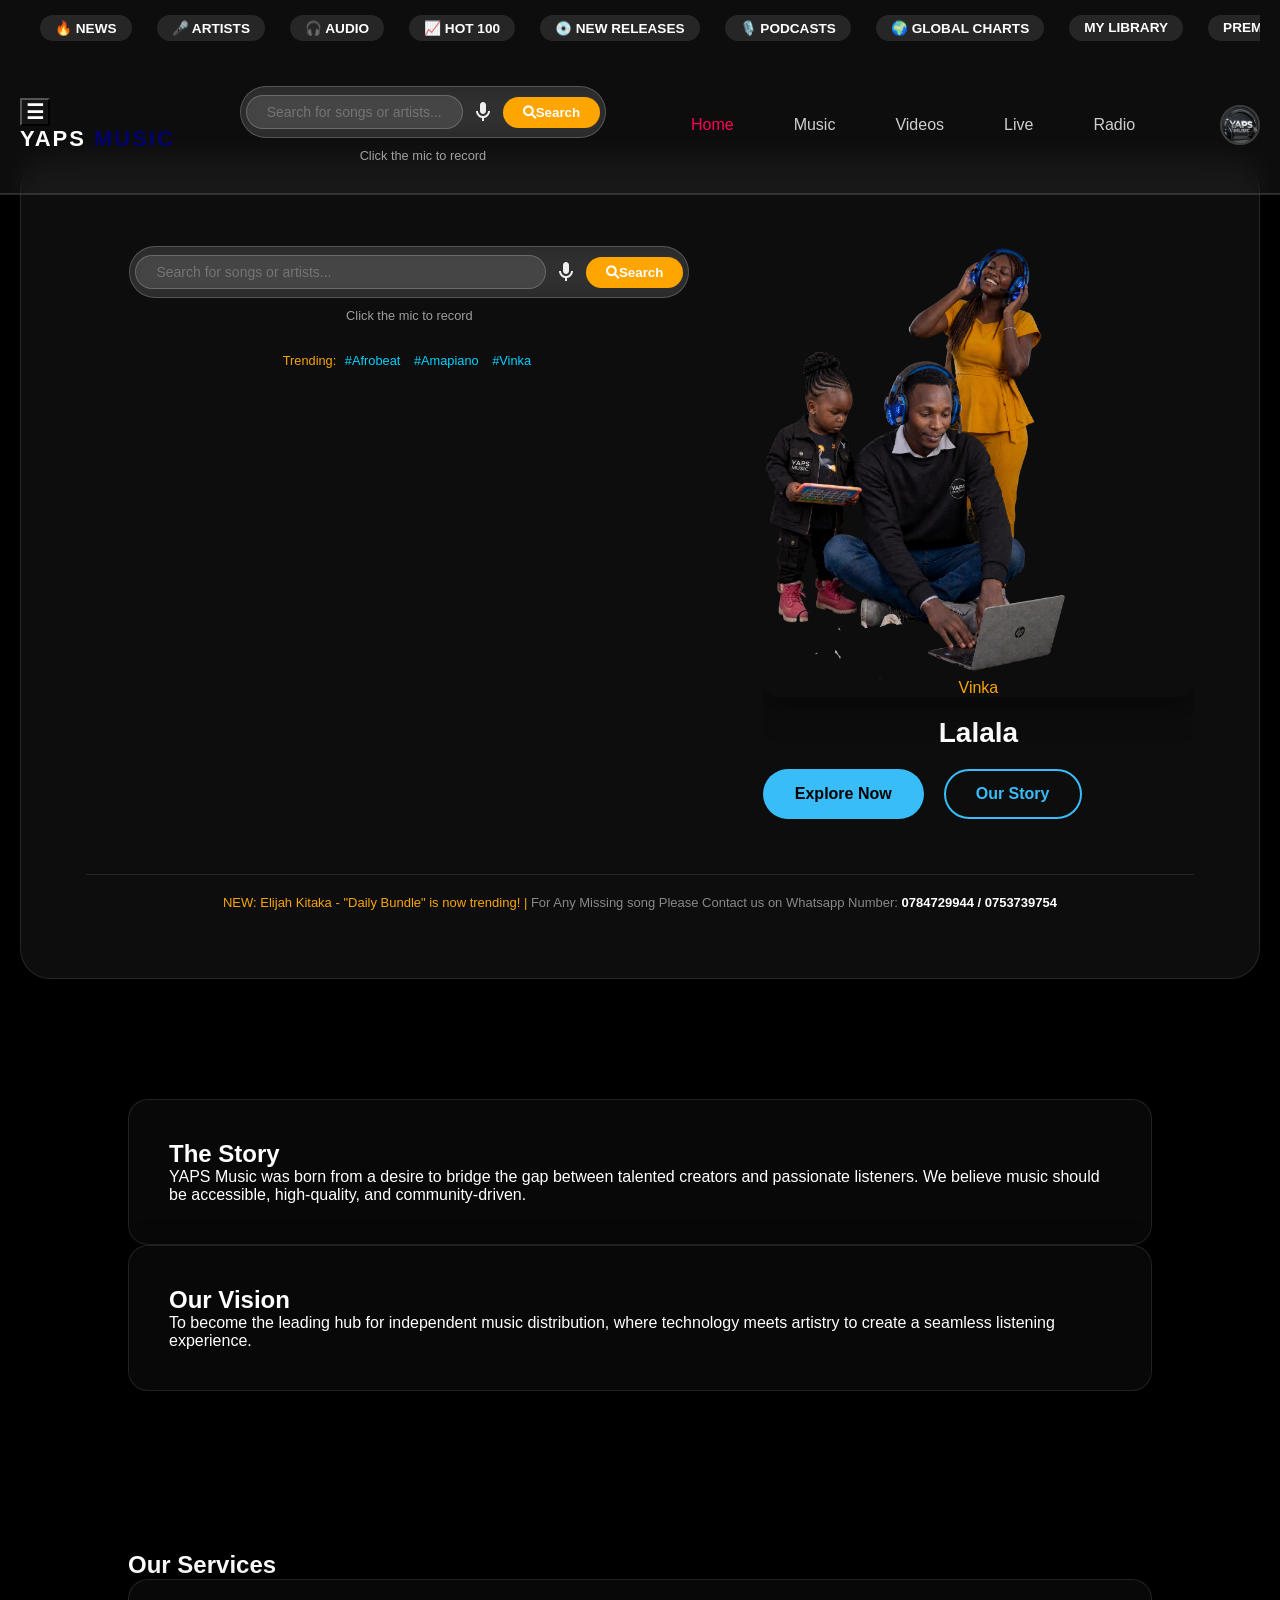
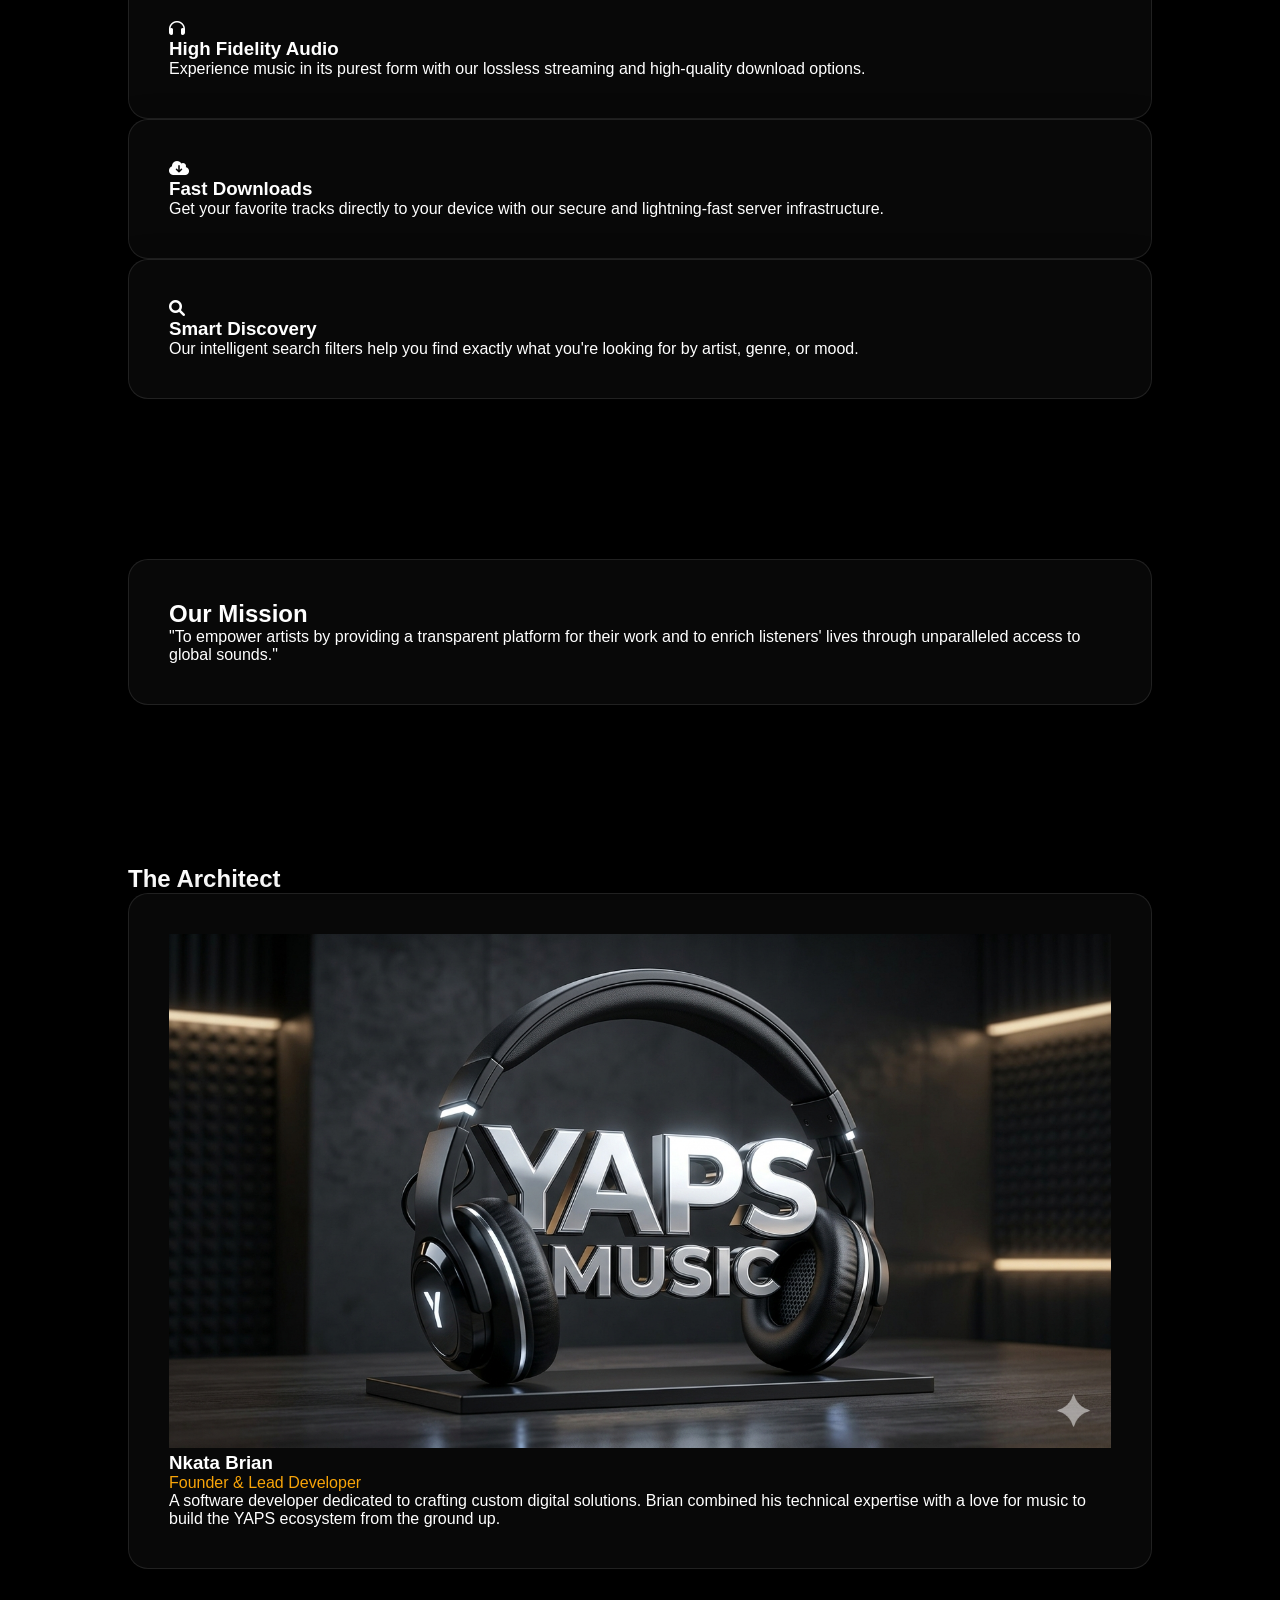
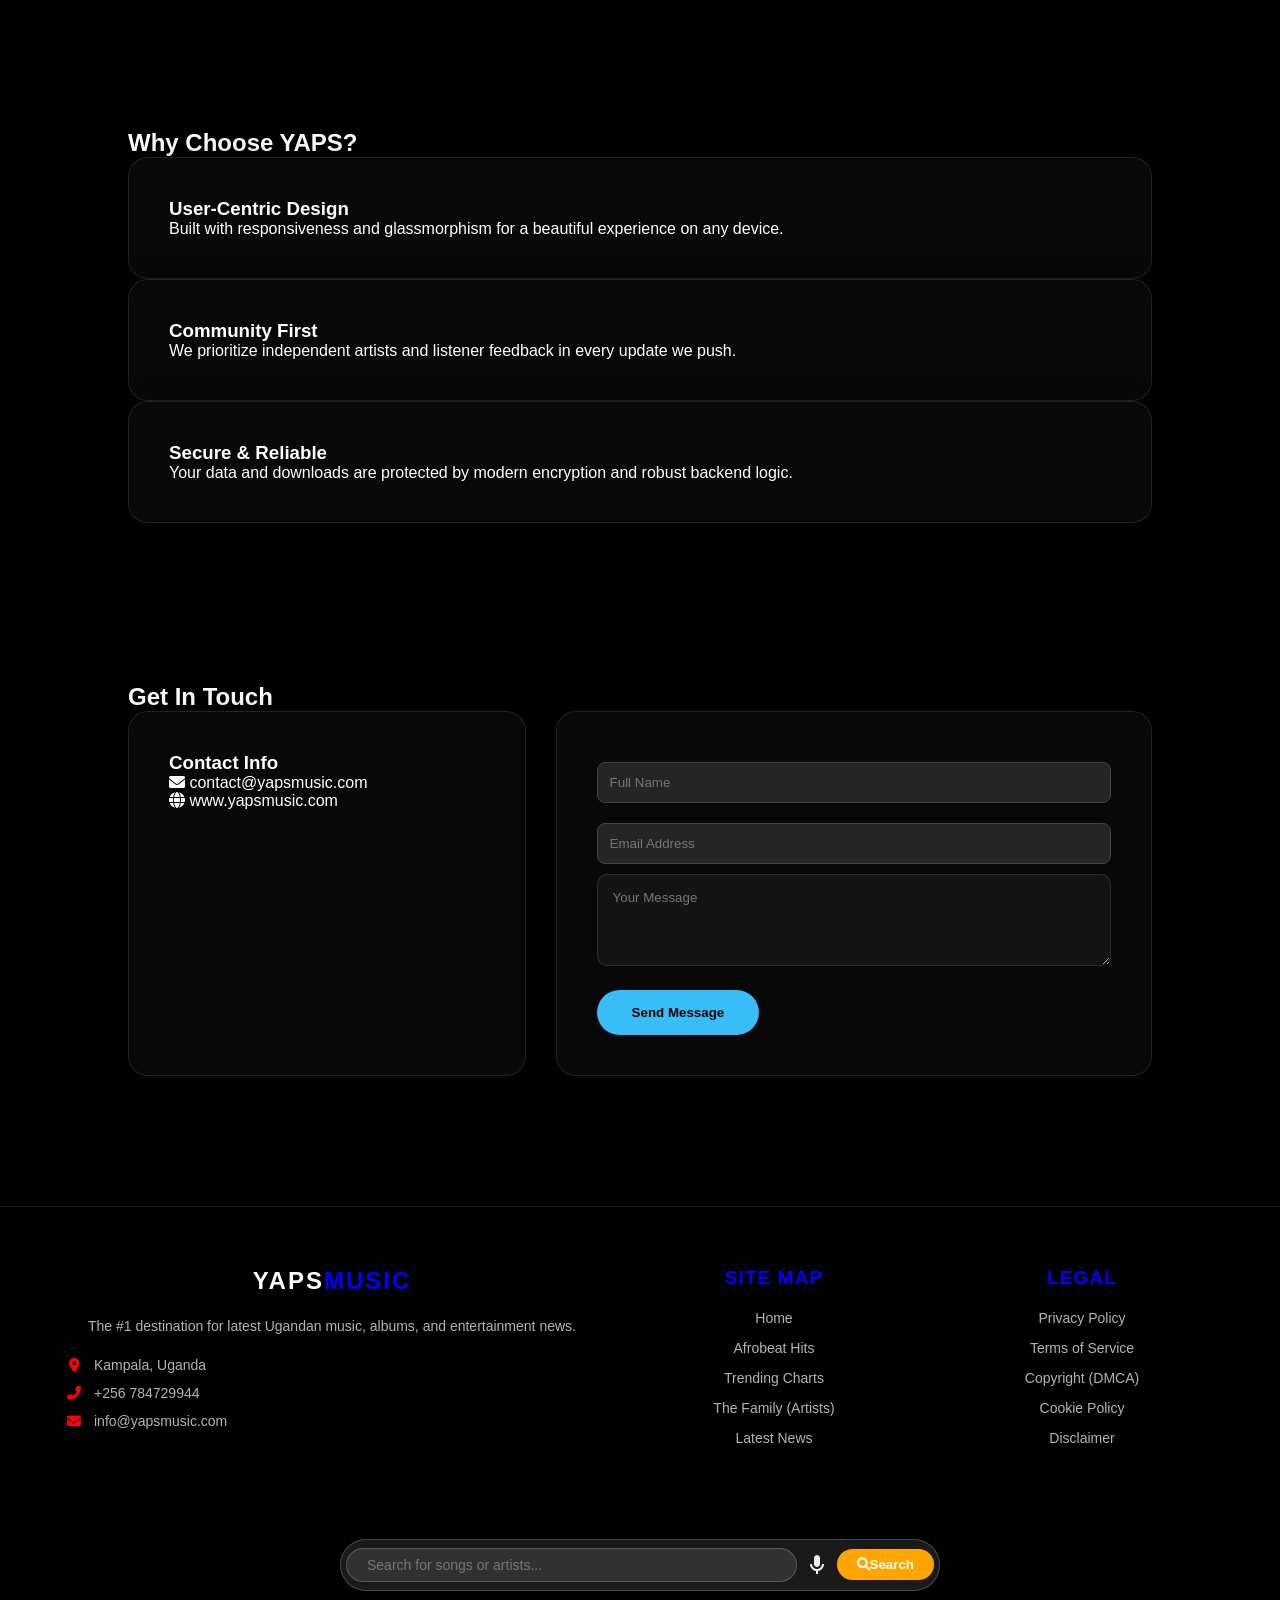
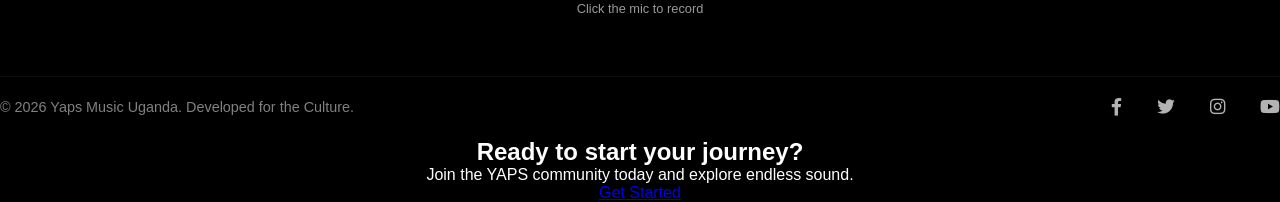
==== about us.html @ 0322217f "i have edited some files" ====
<!DOCTYPE html>
<html lang="en">

<head>
    <meta charset="UTF-8">
    <meta name="viewport" content="width=device-width, initial-scale=1.0">
    <title>About Us | YAPS Music</title>
    <link rel="stylesheet" href="https://cdnjs.cloudflare.com/ajax/libs/font-awesome/6.0.0/css/all.min.css">
    <link rel="stylesheet" href="about.css">
    <link rel="stylesheet" href="style.css">
    <link rel="stylesheet" href="small.css">
    <script src="script.js" defer></script>
    <script src="small.js" defer></script>
</head>

<body>


    <header class="yaps-header">
        <!-- Row 1: Trending Horizontal Scroll -->
        <div class="row-trending">
            <div class="scroll-container" id="trendingScroll">
                <a href="">🔥 News</a>
                <a href="upload.html">🎤 Artists</a>
                <a href="">🎧 Audio</a>
                <a href="upload.html">📈 Hot 100</a>
                <a href="#">💿 New Releases</a>
                <a href="#">🎙️ Podcasts</a>
                <a href="#">🌍 Global Charts</a>
                <a href="#">My Library</a>
                <a href="#">Premium</a>
                <a href="#">Support</a>
                <a href="#">Create Music</a>

            </div>
        </div>

        <!-- Row 2: Main Branding & Search -->
        <div class="row-main">
            <div class="nav-left">
                <button class="hamburger-btn" id="menuToggle">☰</button>
                <div class="logo">YAPS <span class="music">MUSIC</span></div>
            </div>


            <div class="audio-search-container">
                <div class="search-wrapper">
                    <input type="text" placeholder="Search for songs or artists..." class="search-input">
                    <button id="record-btn" class="record-button" title="Search by voice or song">
                        <svg viewBox="0 0 24 24" width="24" height="24" fill="currentColor">
                            <path d="M12 14c1.66 0 3-1.34 3-3V5c0-1.66-1.34-3-3-3S9 3.34 9 5v6c0 1.66 1.34 3 3 3z" />
                            <path
                                d="M17 11c0 2.76-2.24 5-5 5s-5-2.24-5-5H5c0 3.53 2.61 6.43 6 6.92V21h2v-3.08c3.39-.49 6-3.39 6-6.92h-2z" />
                        </svg>
                    </button>
                    <button class="search-btn"><i class="fas fa-search"></i>Search</button>
                </div>
                <p id="status-text" class="status-message">Click the mic to record</p>
            </div>


            <!-- Row 3: Primary Links (Desktop) -->
            <nav class="row-services" id="desktopNav">
                <a href="index.html" class="active">Home</a>
                <a href="songs.html">Music</a>
                <a href="#">Videos</a>
                <a href="#">Live</a>
                <a href="#">Radio</a>
            </nav>

            <!-- Mobile Side Drawer -->
            <div class="side-drawer" id="sideDrawer">
                <button class="close-btn" id="closeMenu">✕</button>
                <a href="index.html">Home</a>
                <a href="songs.html">Music</a>
                <a href="#">Videos</a>
                <a href="#">Radio</a>
                <a href="#">My Library</a>
                <a href="#">Premium</a>
                <a href="#">Podcasts</a>
                <a href="#">My Library</a>
                <a href="#">Premium</a>
                <a href="#">Support</a>
                <a href="#">Create Music</a>

            </div>


            <div class="nav-right">

                <!-- Personal Image Profile -->
                <div class="profile-icon" id="profileBtn">
                    <img src="Assets/yapdev.png" alt="Profile" class="profile-img">
                </div>
            </div>
    </header>

    <section class="hero-section">
        <div class="hero-glass-container">
            <div class="public-search-wrapper">

                <div class="audio-search-container">
                    <div class="search-wrapper">
                        <input type="text" placeholder="Search for songs or artists..." class="search-input">
                        <button id="record-btn" class="record-button" title="Search by voice or song">
                            <svg viewBox="0 0 24 24" width="24" height="24" fill="currentColor">
                                <path
                                    d="M12 14c1.66 0 3-1.34 3-3V5c0-1.66-1.34-3-3-3S9 3.34 9 5v6c0 1.66 1.34 3 3 3z" />
                                <path
                                    d="M17 11c0 2.76-2.24 5-5 5s-5-2.24-5-5H5c0 3.53 2.61 6.43 6 6.92V21h2v-3.08c3.39-.49 6-3.39 6-6.92h-2z" />
                            </svg>
                        </button>
                        <button class="search-btn"><i class="fas fa-search"></i>Search</button>
                    </div>
                    <p id="status-text" class="status-message">Click the mic to record</p>
                </div>

                <div class="quick-tags">
                    <span>Trending:</span>
                    <a href="#">#Afrobeat</a> <a href="#">#Amapiano</a> <a href="#">#Vinka</a>
                </div>
            </div>

            <div class="artist-card-box">
                <div class="image-box">
                    <img src="Assets/Hero image.png" alt="Hero Image" class="img-box">
                    <span class="badge">Vinka</span>
                </div>

                <h1 class="song-name">Lalala</h1>

                <div class="hero-btns">
                    <a href="#explore" class="btn-primary">Explore Now</a>
                    <a href="#about" class="btn-outline">Our Story</a>
                </div>

            </div>

            <div class="hero-contact-footer">
                <p class="ticker">
                    <span>NEW: Elijah Kitaka - "Daily Bundle" is now trending! | </span>
                    For Any Missing song Please Contact us on Whatsapp Number:
                    <a href="tel:0784729944">0784729944 / 0753739754</a>
                </p>
            </div>
        </div>
    </section>

    <section id="about" class="about">
        <div class="about-grid">
            <div class="glass-card">
                <h2>The Story</h2>
                <p>YAPS Music was born from a desire to bridge the gap between talented creators and passionate
                    listeners. We believe music should be accessible, high-quality, and community-driven.</p>
            </div>
            <div class="glass-card">
                <h2>Our Vision</h2>
                <p>To become the leading hub for independent music distribution, where technology meets artistry to
                    create a seamless listening experience.</p>
            </div>
        </div>
    </section>

    <section class="services">
        <h2>Our Services</h2>
        <div class="grid-3">
            <div class="glass-card">
                <i class="fas fa-headphones icon"></i>
                <h3>High Fidelity Audio</h3>
                <p>Experience music in its purest form with our lossless streaming and high-quality download options.
                </p>
            </div>
            <div class="glass-card">
                <i class="fas fa-cloud-download-alt icon"></i>
                <h3>Fast Downloads</h3>
                <p>Get your favorite tracks directly to your device with our secure and lightning-fast server
                    infrastructure.</p>
            </div>
            <div class="glass-card">
                <i class="fas fa-search icon"></i>
                <h3>Smart Discovery</h3>
                <p>Our intelligent search filters help you find exactly what you're looking for by artist, genre, or
                    mood.</p>
            </div>
        </div>
    </section>

    <section class="mission">
        <div class="glass-card mission-box">
            <h2>Our Mission</h2>
            <p>"To empower artists by providing a transparent platform for their work and to enrich listeners' lives
                through unparalleled access to global sounds."</p>
        </div>
    </section>

    <section class="founder">
        <h2>The Architect</h2>
        <div class="glass-card founder-container">
            <div class="founder-img">
                <div class="img-placeholder">
                    <img src="Assets/yapdev.png" alt="Nkata Brian" class="profile-img">
                </div>
            </div>
            <div class="founder-info">
                <h3>Nkata Brian</h3>
                <span class="title">Founder & Lead Developer</span>
                <p>A software developer dedicated to crafting custom digital solutions. Brian combined his technical
                    expertise with a love for music to build the YAPS ecosystem from the ground up.</p>
            </div>
        </div>
    </section>

    <section class="why-us">
        <h2>Why Choose YAPS?</h2>
        <div class="grid-3">
            <div class="glass-card">
                <h3>User-Centric Design</h3>
                <p>Built with responsiveness and glassmorphism for a beautiful experience on any device.</p>
            </div>
            <div class="glass-card">
                <h3>Community First</h3>
                <p>We prioritize independent artists and listener feedback in every update we push.</p>
            </div>
            <div class="glass-card">
                <h3>Secure & Reliable</h3>
                <p>Your data and downloads are protected by modern encryption and robust backend logic.</p>
            </div>
        </div>
    </section>

    <section class="contact">
        <h2>Get In Touch</h2>
        <div class="contact-layout">
            <div class="glass-card info-side">
                <h3>Contact Info</h3>
                <p><i class="fas fa-envelope"></i> contact@yapsmusic.com</p>
                <p><i class="fas fa-globe"></i> www.yapsmusic.com</p>
            </div>
            <form class="glass-card contact-form" id="contactForm">
                <input type="text" placeholder="Full Name" required>
                <input type="email" placeholder="Email Address" required>
                <textarea rows="4" placeholder="Your Message" required></textarea>
                <button type="submit" class="btn">Send Message</button>
            </form>
        </div>
    </section>


    <footer class="main-footer">
        <div class="container footer-grid">

            <!-- Column 1: Brand & Contact -->
            <div class="footer-column contact-info">
                <div class="logo">YAPS<span>MUSIC</span></div>
                <p class="footer-desc">The #1 destination for latest Ugandan music, albums, and entertainment news.</p>
                <ul class="contact-details">
                    <li><i class="fas fa-map-marker-alt"></i> Kampala, Uganda</li>
                    <li><i class="fas fa-phone-alt"></i> +256 784729944</li>
                    <li><i class="fas fa-envelope"></i> info@yapsmusic.com</li>
                </ul>
            </div>

            <!-- Column 2: Site Map (Navigation) -->
            <div class="footer-column sitemap">
                <h3>Site Map</h3>
                <ul>
                    <li><a href="#home">Home</a></li>
                    <li><a href="#afrobeat">Afrobeat Hits</a></li>
                    <li><a href="#trending">Trending Charts</a></li>
                    <li><a href="#family">The Family (Artists)</a></li>
                    <li><a href="#news">Latest News</a></li>
                </ul>
            </div>

            <!-- Column 3: Legal & Support -->
            <div class="footer-column legal">
                <h3>Legal</h3>
                <ul>
                    <li><a href="#">Privacy Policy</a></li>
                    <li><a href="#">Terms of Service</a></li>
                    <li><a href="#">Copyright (DMCA)</a></li>
                    <li><a href="#">Cookie Policy</a></li>
                    <li><a href="#">Disclaimer</a></li>
                </ul>
            </div>

        </div>


        <div class="audio-search-container">
            <div class="search-wrapper">
                <input type="text" placeholder="Search for songs or artists..." class="search-input">
                <button id="record-btn" class="record-button" title="Search by voice or song">
                    <svg viewBox="0 0 24 24" width="24" height="24" fill="currentColor">
                        <path d="M12 14c1.66 0 3-1.34 3-3V5c0-1.66-1.34-3-3-3S9 3.34 9 5v6c0 1.66 1.34 3 3 3z" />
                        <path
                            d="M17 11c0 2.76-2.24 5-5 5s-5-2.24-5-5H5c0 3.53 2.61 6.43 6 6.92V21h2v-3.08c3.39-.49 6-3.39 6-6.92h-2z" />
                    </svg>
                </button>
                <button class="search-btn"><i class="fas fa-search"></i>Search</button>
            </div>
            <p id="status-text" class="status-message">Click the mic to record</p>
        </div>



        <!-- Bottom Copyright -->
        <div class="footer-bottom">
            <div class="container">
                <p>&copy; 2026 Yaps Music Uganda. Developed for the Culture.</p>
                <div class="footer-socials-minimal">
                    <a href="#"><i class="fab fa-facebook-f"></i></a>
                    <a href="#"><i class="fab fa-twitter"></i></a>
                    <a href="#"><i class="fab fa-instagram"></i></a>
                    <a href="#"><i class="fab fa-youtube"></i></a>
                </div>
            </div>
        </div>

        <h2>Ready to start your journey?</h2>
        <p>Join the YAPS community today and explore endless sound.</p>
        <a href="#" class="btn-alt">Get Started</a>
    </footer>
    <script src="script.js"></script>
</body>

</html>
---- about.css ----
.hero-btns {
    display: flex;
    gap: 20px;
}


.btn-primary:hover, .btn-outline:hover {
    transform: translateY(-3px);
    box-shadow: 0 10px 20px rgba(56, 189, 248, 0.2);
}

/* Responsive */
@media (max-width: 992px) {
    .hero-container {
        flex-direction: column;
        text-align: center;
        gap: 40px;
    }
    .hero-btns {
        justify-content: center;
    }
}



/* 2. The Black Transparent Overlay Wrapper */
.main-wrapper {
    /* Black color with 80% transparency */
    background-color: rgba(0, 0, 0, 0.8); 
    min-height: 100vh;
    color: #ffffff;
    width: 100%;
}

/* 3. The "Frosted Glass" Card Style */
.glass-card {
    /* Lighter transparent black for cards */
    background: rgba(255, 255, 255, 0.05); 
    
    /* The magic "Frosted" effect */
    backdrop-filter: blur(15px);
    -webkit-backdrop-filter: blur(15px);
    
    border: 1px solid rgba(255, 255, 255, 0.1);
    border-radius: 20px;
    padding: 40px;
    box-shadow: 0 8px 32px 0 rgba(0, 0, 0, 0.5);
}

/* Section styling for spacing */
section {
    padding: 80px 10%;
}



* {
    margin: 0;
    padding: 0;
    box-sizing: border-box;
    font-family: 'Inter', sans-serif;
}

/* 2. The Black Transparent Overlay */
.yaps-wrapper {
    background-color: rgba(0, 0, 0, 0.85); /* Black with 85% opacity */
    min-height: 100vh;
    color: #ffffff;
    width: 100%;
}

/* 3. Section Spacing & Layout */
section {
    padding: 80px 10%;
}

.contact-layout {
    display: grid;
    grid-template-columns: 1fr 1.5fr;
    gap: 30px;
}

/* 4. Glassmorphism Cards */
.glass-card {
    background: rgba(255, 255, 255, 0.03); /* Very light transparent white */
    backdrop-filter: blur(15px); /* This blurs the image behind the card */
    -webkit-backdrop-filter: blur(15px);
    border: 1px solid rgba(255, 255, 255, 0.1);
    border-radius: 20px;
    padding: 40px;
    box-shadow: 0 10px 30px rgba(0, 0, 0, 0.5);
}

/* Form Styling */
input, textarea {
    width: 100%;
    padding: 15px;
    margin-bottom: 20px;
    background: rgba(255, 255, 255, 0.05);
    border: 1px solid rgba(255, 255, 255, 0.1);
    border-radius: 10px;
    color: #fff;
    outline: none;
}

input:focus, textarea:focus {
    border-color: #38bdf8;
}

/* Button */
.btn {
    padding: 15px 35px;
    background: #38bdf8;
    color: #000;
    border: none;
    border-radius: 50px;
    font-weight: bold;
    cursor: pointer;
    transition: 0.3s;
}

.btn:hover {
    background: #ffffff;
    transform: scale(1.05);
}

/* Responsive */
@media (max-width: 768px) {
    .contact-layout {
        grid-template-columns: 1fr;
    }
}

.btn-primary {
    background: #38bdf8;
    color: #000;
    padding: 16px 32px;
    border-radius: 50px;
    text-decoration: none;
    font-weight: 700;
    transition: 0.3s;
}

.btn-outline {
    border: 2px solid #38bdf8;
    color: #38bdf8;
    padding: 14px 30px;
    border-radius: 50px;
    text-decoration: none;
    font-weight: 700;
    transition: 0.3s;
}
---- style.css ----
/* General Reset */
* {
    margin: 0;
    padding: 0;
    box-sizing: border-box;
    font-family: 'Segoe UI', Tahoma, Geneva, Verdana, sans-serif;
}


body {
    background-color: var(--bg);
    color: var(--text);

}

body::before {
    content: "";
    background-image: url('assets/yapdev.png');
    /* Replace with your image path */
    background-position: center;
    background-size: cover;
    position: fixed;
    top: 0;
    left: 0;
    width: 100%;
    height: 100%;
    opacity: 0.4;
    /* Adjusts image transparency only */
    z-index: -1;
    /* Puts the image behind your text */
}



:root {
    --primary: rgb(3, 3, 109);
    --bg: #000;
    --surface: #121212;
    --text: #fff;
}


.yaps-header {
    position: sticky;
    top: 0;
    z-index: 1000;
    background: var(--surface);
}

/* Row 1: Green Trending Bar */
.row-trending {
    background: var(--primary);
    padding: 5px 0;
}

.scroll-container {
    display: flex;
    overflow-x: auto;
    gap: 25px;
    padding: 5px 20px;
    scrollbar-width: none;
    cursor: grab;
}

.scroll-container::-webkit-scrollbar {
    display: none;
}

.scroll-container a {
    color: black;
    text-decoration: none;
    font-weight: 700;
    font-size: 13px;
    white-space: nowrap;
    text-transform: uppercase;
}

/* Row 2: Search & Logo */
.row-main {
    display: flex;
    align-items: center;
    justify-content: space-between;
    padding: 10px 20px;
    border-bottom: 1px solid #333;
}

.logo {
    font-size: 22px;
    font-weight: 900;
    color: var(--text);
}

.logo span {
    color: var(--primary);
}

.search-wrapper {
    position: relative;
    width: 100%;
}

.search-input {
    width: 100%;
    background: #222;
    border: none;
    padding: 10px 15px;
    border-radius: 5px;
    color: white;
}

/* Search Results Dropdown */
.search-results {
    position: absolute;
    top: 45px;
    width: 100%;
    background: #282828;
    border-radius: 5px;
    display: none;
    flex-direction: column;
    box-shadow: 0 10px 20px rgba(0, 0, 0, 0.5);
}

.search-results.active {
    display: flex;
}

.result-item {
    padding: 10px;
    border-bottom: 1px solid #333;
    cursor: pointer;
    color: #ccc;
}

.result-item:hover {
    background: #333;
    color: white;
}

/* Mobile Drawer */
.side-drawer {
    position: fixed;
    top: 0;
    left: -250px;
    width: 250px;
    height: 100%;
    background: #111;
    transition: 0.3s;
    padding: 20px;
    display: flex;
    flex-direction: column;
    gap: 20px;
}

.side-drawer.open {
    left: 0;
}

.side-drawer a {
    color: white;
    text-decoration: none;
    font-size: 18px;
}

/* Row 3: Nav */
.row-services {
    display: flex;
    justify-content: center;
    gap: 40px;
    padding: 12px;
    background: var(--surface);
}

.row-services a {
    color: #888;
    text-decoration: none;
    transition: 0.2s;
}

.row-services a.active,
.row-services a:hover {
    color: var(--primary);
}

@media (max-width: 768px) {
    .row-services {
        display: none;
    }
}



/* Music Section */
.music-section {
    padding: 40px 5%;
}

.music-card {
    background: #1e1e1e;
    padding: 20px;
    border-radius: 10px;
    width: 300px;
    margin-top: 20px;
}






/* Hamburger Styles */
.hamburger {
    display: none;
    flex-direction: column;
    gap: 5px;
    cursor: pointer;
}

.hamburger span {
    width: 25px;
    height: 25px;
    background: white;
    border-radius: 2px;
    transition: 0.3s;
}

/* Responsive Design (Simu) */
@media (max-width: 768px) {
    .hamburger {
        display: flex;
    }


    .navbar.active {
        right: 0;
        /* Slide in menu */
    }

    .navbar ul {
        flex-direction: column;
        padding: 40px;
        gap: 20px;
    }
}

/* Navbar */
.navbar {
    display: flex;
    justify-content: space-between;
    align-items: center;
}

.logo {
    font-weight: bold;
    letter-spacing: 2px;
}

.nav-links {
    display: flex;
    list-style: none;
    gap: 2rem;
}

.nav-links a {
    color: var(--text-gray);
    text-decoration: none;
    font-size: 0.9rem;
}


:root {
    --bg-color: #0a0a0a;
    --text-color: #ffffff;
    --accent-color: #ffffff;
}

/* Muundo wa Header Yote */
.yaps-header {
    position: fixed;
    /* Inaifanya header ibaki juu unaposogeza ukurasa */
    top: 0;
    left: 0;
    width: 100%;
    z-index: 1000;

    /* Athari ya Uwazi (Glassmorphism) */
    background: rgba(255, 255, 255, 0.05);
    /* Uwazi kidogo sana */
    backdrop-filter: blur(15px);
    /* Inatia ukungu maudhui yaliyo nyuma ya header */
    -webkit-backdrop-filter: blur(15px);
    /* Kwa ajili ya Safari */

    border-bottom: 1px solid rgba(255, 255, 255, 0.1);
    /* Mstari mwembamba wa chini */
    color: #ffffff;
}

/* Kufanya sehemu zote za ndani ziwe wazi */
.row-trending,
.row-main,
.row-services {
    background: transparent !important;
    padding: 10px 20px;
}

/* Sehemu ya kutafuta (Search Input) */
.search-wrapper input {
    background: rgba(255, 255, 255, 0.1);
    border: 1px solid rgba(255, 255, 255, 0.2);
    border-radius: 25px;
    padding: 8px 20px;
    color: white;
    outline: none;
    transition: 0.3s;
}

.profile-icon {
    width: 40px;
    /* Unaweza kurekebisha saizi hapa */
    height: 40px;
    border-radius: 50%;
    /* Inatengeneza duara kamili */
    overflow: hidden;
    /* Inakata sehemu za picha zinazozidi duara */
    cursor: pointer;
    border: 2px solid rgba(255, 255, 255, 0.2);
    /* Mstari mwembamba wa uwazi */
    transition: 0.3s;
}

.profile-icon:hover {
    border-color: #ff0055;
    /* Inabadilika rangi ukigusa (hover) */
    transform: scale(1.05);
    /* Inajiongeza saizi kidogo */
}

.profile-img {
    width: 100%;
    height: 100%;
    object-fit: cover;
    /* Inahakikisha picha haijivuti vibaya */
}


.search-wrapper input:focus {
    background: rgba(255, 255, 255, 0.2);
    border-color: #ff0055;
    /* Rangi ya kung'aa unapobonyeza */
}

/* Viunganishi vya Navigation */
.row-services a {
    text-decoration: none;
    color: white;
    opacity: 0.8;
    margin-right: 20px;
    transition: 0.3s;
}

.row-services a:hover,
.row-services a.active {
    opacity: 1;
    color: #ff0055;
}

/* Vipengele vya Trending */
.scroll-container a {
    background: rgba(255, 255, 255, 0.1);
    color: white;
    padding: 5px 15px;
    border-radius: 20px;
    text-decoration: none;
    font-size: 0.85rem;
    transition: 0.3s;
}

.scroll-container a:hover {
    background: rgba(255, 255, 255, 0.25);
}


.hero {
    height: 100vh;
    display: flex;
    align-items: center;
    justify-content: center;
}

.hero-container {
    display: flex;
    width: 80%;
    max-width: 1200px;
    align-items: center;
}

.hero-text {
    flex: 1;
}


.contact-layout {
    display: grid;
    grid-template-columns: 1fr 1.5fr;
    gap: 30px;
}

/* 4. Glassmorphism Cards */
.glass-card {
    background: rgba(255, 255, 255, 0.03);
    /* Very light transparent white */
    backdrop-filter: blur(15px);
    /* This blurs the image behind the card */
    -webkit-backdrop-filter: blur(15px);
    border: 1px solid rgba(255, 255, 255, 0.1);
    border-radius: 20px;
    padding: 40px;
    box-shadow: 0 10px 30px rgba(0, 0, 0, 0.5);
}

/* Form Styling */
input,
textarea {
    width: 100%;
    padding: 15px;
    margin-bottom: 20px;
    background: rgba(255, 255, 255, 0.05);
    border: 1px solid rgba(255, 255, 255, 0.1);
    border-radius: 10px;
    color: #fff;
    outline: none;
}

input:focus,
textarea:focus {
    border-color: #38bdf8;
}

/* Button */
.btn {
    padding: 15px 35px;
    background: #38bdf8;
    color: #000;
    border: none;
    border-radius: 50px;
    font-weight: bold;
    cursor: pointer;
    transition: 0.3s;
}

.btn:hover {
    background: #ffffff;
    transform: scale(1.05);
}

/* Responsive */
@media (max-width: 768px) {
    .contact-layout {
        grid-template-columns: 1fr;
    }
}




.hero {
    /* Weka URL ya picha yako hapa */
    background-image: url('Assets/yapdev.png');
    /* Inafanya picha ijae vizuri bila kujirudia */
    background-size: cover;
    background-attachment: scroll;
    background-position: center;
    background-repeat: no-repeat;

    /* Inahakikisha sehemu hiyo ina urefu wa kutosha */
    min-height: 100vh;
    display: flex;
    align-items: center;
    color: white;
    /* Rangi ya maandishi iwe nyeupe ili ionekane */
}

/* Kama unataka picha isisogee unaposcroll (Parallax effect) */
.hero {
    background-attachment: fixed;
}


#main-title {
    font-size: 80px;
    font-weight: 900;
    margin: 0;
    font-style: italic;
}

#sub-title {
    font-size: 24px;
    letter-spacing: 5px;
    color: #888;
}

.price {
    font-size: 24px;
    font-weight: bold;
    margin: 20px 0;
}

.description {
    max-width: 400px;
    line-height: 1.6;
    color: #ccc;
    height: 3em;
    /* Prevents layout jump when text changes */
}

.cta-btn {
    padding: 12px 30px;
    background: #333;
    color: white;
    border: 1px solid #555;
    border-radius: 20px;
    cursor: pointer;
    margin-top: 20px;
}


.album-grid {
    display: grid;
    grid-template-columns: repeat(6, 1fr);
    gap: 20px;
    padding: 0 5%;
}

.album-card {
    background: #001f3f;
    /* Dark Blue Card */
    border-radius: 12px;
    overflow: hidden;
    transition: transform 0.3s ease, border-color 0.3s ease;
    border: 1px solid rgba(255, 255, 255, 0.1);
}

.album-card:hover {
    transform: translateY(-10px);
    border-color: #ff0000;
    background: #002b55;
}

.album-img {
    position: relative;
    width: 100%;
    aspect-ratio: 1/1;
    /* Keeps covers square */
}

.album-img img {
    width: 100%;
    height: 100%;
    object-fit: cover;
}

/* Play Overlay */
.album-overlay {
    position: absolute;
    top: 0;
    left: 0;
    width: 100%;
    height: 100%;
    background: rgba(0, 31, 63, 0.6);
    display: flex;
    justify-content: center;
    align-items: center;
    opacity: 0;
    transition: 0.3s;
}

.album-card:hover .album-overlay {
    opacity: 1;
}

.album-info {
    padding: 15px;
    text-align: center;
}

.album-info .card-title {
    font-size: 15px;
    color: #ffffff;
    margin-bottom: 4px;
    white-space: nowrap;
    overflow: hidden;
    text-overflow: ellipsis;
}

.album-info .card-artist {
    font-size: 13px;
    color: #b3b3b3;
}

/* Responsive Grid for Tablets and Phones */
@media (max-width: 1100px) {
    .album-grid {
        grid-template-columns: repeat(3, 1fr);
    }
}

@media (max-width: 600px) {
    .album-grid {
        grid-template-columns: repeat(2, 1fr);
    }
}




.trending-section {
    background-color: #001220;
    /* Darker Navy Blue */
    padding: 50px 0;

}


.trending-list {
    max-width: 900px;
    margin: 0 auto;
    display: flex;
    flex-direction: column;
    gap: 15px;
    padding: 0 5%;
}

.trending-item {
    display: flex;
    align-items: center;
    justify-content: space-between;
    background: #001f3f;
    /* Dark Blue Card */
    padding: 15px 25px;
    border-radius: 12px;
    transition: 0.3s;
    border: 1px solid rgba(255, 255, 255, 0.05);
}

.trending-item:hover {
    background: #002b55;
    transform: translateX(10px);
    border-color: #ff0000;
}

.rank {
    font-size: 24px;
    font-weight: 900;
    color: rgba(255, 255, 255, 0.2);
    width: 40px;
}

.trending-info {
    display: flex;
    align-items: center;
    gap: 20px;
    flex-grow: 1;
}

.trending-info img {
    width: 60px;
    height: 60px;
    border-radius: 8px;
    object-fit: cover;
}

.details .card-title {
    font-size: 18px;
    margin-bottom: 2px;
    color: #fff;
}

.details .card-artist {
    font-size: 14px;
    color: #b3b3b3;
}

.stats {
    display: flex;
    align-items: center;
    gap: 30px;
}

.play-count {
    font-size: 13px;
    color: #cbd5e0;
    font-weight: 500;
}

.play-count i {
    color: #ff0000;
    margin-right: 5px;
}

/* Play button adjustment for list */
.trending-item .play-btn-trigger {
    width: 40px;
    height: 40px;
    border-radius: 50%;
    display: flex;
    align-items: center;
    justify-content: center;
    padding: 0;
}

/* Mobile Layout */
@media (max-width: 600px) {
    .stats .play-count {
        display: none;
    }

    .rank {
        display: none;
    }

    .trending-item {
        padding: 10px 15px;
    }
}

.family-section {
    background-color: #000b1a;
    /* Very Dark Blue */
    padding: 60px 0;
    border-top: 1px solid #001f3f;
}

.section-header span {
    font-size: 16px;
    color: #ff0000;
    font-weight: normal;
}

.scroll-instructions {
    color: #666;
    font-size: 12px;
    margin-bottom: 10px;
    padding: 0 5%;
}

/* Horizontal Scroll Container */
.artist-scroll-container {
    display: flex;
    overflow-x: auto;
    gap: 30px;
    padding: 20px 5%;
    /* Custom Scrollbar for Chrome/Safari */
    scrollbar-width: thin;
    scrollbar-color: #ff0000 #001f3f;
}

.artist-scroll-container::-webkit-scrollbar {
    height: 6px;
}

.artist-scroll-container::-webkit-scrollbar-thumb {
    background: #ff0000;
    border-radius: 10px;
}

/* Artist Profile Card */
.artist-profile {
    flex: 0 0 auto;
    /* Prevents cards from shrinking */
    width: 140px;
    text-align: center;
    transition: 0.3s;
}

.profile-img-wrapper {
    width: 120px;
    height: 120px;
    margin: 0 auto 15px;
    border-radius: 50%;
    padding: 4px;
    border: 2px solid #003366;
    /* Dark Blue Border */
    transition: 0.3s;
}

.artist-img {
    width: 100%;
    height: 100%;
    border-radius: 50%;
    object-fit: cover;
}

.artist-profile:hover .profile-img-wrapper {
    border-color: #ff0000;
    /* Changes to red on hover */
    transform: scale(1.1);
}

.artist-name {
    color: white;
    font-size: 16px;
    margin-bottom: 5px;
}

.artist-status {
    display: block;
    color: #b3b3b3;
    font-size: 11px;
    text-transform: uppercase;
    letter-spacing: 1px;
}

/* Modal Background */
.modal-overlay {
    display: none;
    position: fixed;
    z-index: 3000;
    left: 0;
    top: 0;
    width: 100%;
    height: 100%;
    background-color: rgba(0, 0, 0, 0.9);
    backdrop-filter: blur(5px);
}

/* Modal Box */
.modal-content {
    background-color: #001f3f;
    /* Dark Blue */
    margin: 5% auto;
    padding: 30px;
    border: 1px solid #ff0000;
    width: 90%;
    max-width: 600px;
    border-radius: 15px;
    position: relative;
    color: white;
}

.close-modal {
    position: absolute;
    right: 20px;
    top: 10px;
    font-size: 35px;
    color: #bbb;
    cursor: pointer;
}

.close-modal:hover {
    color: #ff0000;
}

.modal-header-info {
    display: flex;
    align-items: center;
    gap: 20px;
    margin-bottom: 25px;
}

#modal-img {
    width: 100px;
    height: 100px;
    border-radius: 50%;
    border: 3px solid #ff0000;
    object-fit: cover;
}

.bio-text h3,
.modal-top-tracks h3 {
    color: #ff0000;
    margin-bottom: 10px;
    font-size: 18px;
}

.bio-text p {
    color: #cbd5e0;
    line-height: 1.6;
    margin-bottom: 20px;
}

.modal-top-tracks ul {
    list-style: none;
    padding: 0;
}

.modal-top-tracks li {
    padding: 10px;
    background: rgba(255, 255, 255, 0.05);
    margin-bottom: 5px;
    border-radius: 5px;
}



/* Modal Background */
.modal-overlay {
    display: none;
    position: fixed;
    z-index: 3000;
    left: 0;
    top: 0;
    width: 100%;
    height: 100%;
    background-color: rgba(0, 0, 0, 0.9);
    backdrop-filter: blur(5px);
}

/* Modal Box */
.modal-content {
    background-color: #001f3f;
    /* Dark Blue */
    margin: 5% auto;
    padding: 30px;
    border: 1px solid #ff0000;
    width: 90%;
    max-width: 600px;
    border-radius: 15px;
    position: relative;
    color: white;
}

.close-modal {
    position: absolute;
    right: 20px;
    top: 10px;
    font-size: 35px;
    color: #bbb;
    cursor: pointer;
}

.close-modal:hover {
    color: #ff0000;
}

.modal-header-info {
    display: flex;
    align-items: center;
    gap: 20px;
    margin-bottom: 25px;
}

#modal-img {
    width: 100px;
    height: 100px;
    border-radius: 50%;
    border: 3px solid #ff0000;
    object-fit: cover;
}

.bio-text h3,
.modal-top-tracks h3 {
    color: #ff0000;
    margin-bottom: 10px;
    font-size: 18px;
}

.bio-text p {
    color: #cbd5e0;
    line-height: 1.6;
    margin-bottom: 20px;
}

.modal-top-tracks ul {
    list-style: none;
    padding: 0;
}

.modal-top-tracks li {
    padding: 10px;
    background: rgba(255, 255, 255, 0.05);
    margin-bottom: 5px;
    border-radius: 5px;
}

/* Auth Box Styles */
.auth-box {
    max-width: 400px;
    background: #000b1a;
    /* Deep Navy */
    border-radius: 20px;
    padding: 40px 30px;
}

.auth-tabs {
    display: flex;
    margin-bottom: 30px;
    background: #001f3f;
    border-radius: 50px;
    padding: 5px;
}

.tab-btn {
    flex: 1;
    padding: 10px;
    border: none;
    background: none;
    color: #888;
    cursor: pointer;
    font-weight: bold;
    border-radius: 50px;
    transition: 0.3s;
}

.tab-btn.active {
    background: #ff0000;
    color: white;
}

.auth-form {
    display: none;
    /* Hidden by default */
}

.auth-form.active {
    display: block;
    /* Shown when active */
}

.auth-form h2 {
    margin-bottom: 25px;
    font-size: 24px;
}

.input-group {
    position: relative;
    margin-bottom: 20px;
}

.input-group i {
    position: absolute;
    left: 15px;
    top: 50%;
    transform: translateY(-50%);
    color: #ff0000;
}

.input-group input {
    width: 100%;
    padding: 15px 15px 15px 45px;
    background: #001f3f;
    border: 1px solid #003366;
    border-radius: 10px;
    color: white;
    outline: none;
    transition: 0.3s;
}

.input-group input:focus {
    border-color: #ff0000;
}

.auth-submit {
    width: 100%;
    padding: 15px;
    background: #ff0000;
    border: none;
    border-radius: 10px;
    color: white;
    font-weight: bold;
    font-size: 16px;
    cursor: pointer;
    transition: 0.3s;
}

.auth-submit:hover {
    background: #cc0000;
    transform: scale(1.02);
}

.forgot-pass {
    display: block;
    margin-top: 15px;
    color: #555;
    font-size: 13px;
    text-decoration: none;
}


.main-footer {
    background-color: #000b1a;
    /* Dark Blue Deep */
    color: #fff;
    padding: 80px 0 0;
    border-top: 2px solid #ff0000;
    /* Red line at top */
}

.footer-grid {
    display: grid;
    grid-template-columns: 2fr 1fr 1fr;
    /* First column wider */
    gap: 40px;
    padding: 0 5% 60px;
}

.footer-column h3 {
    color: #ff0000;
    font-size: 18px;
    margin-bottom: 25px;
    text-transform: uppercase;
    letter-spacing: 1px;
}

.footer-desc {
    color: #b3b3b3;
    line-height: 1.6;
    margin: 20px 0;
    font-size: 14px;
}

.contact-details {
    list-style: none;
    padding: 0;
}

.contact-details li {
    margin-bottom: 12px;
    color: #cbd5e0;
    font-size: 14px;
    display: flex;
    align-items: center;
    gap: 10px;
}

.contact-details i {
    color: #ff0000;
    width: 20px;
}

/* Sitemap & Legal Links */
.footer-column ul {
    list-style: none;
    padding: 0;
}

.footer-column ul li {
    margin-bottom: 12px;
}

.footer-column ul li a {
    color: #b3b3b3;
    text-decoration: none;
    font-size: 14px;
    transition: 0.3s;
}

.footer-column ul li a:hover {
    color: #ffffff;
    padding-left: 8px;
    /* Hover effect */
}

/* Bottom Bar */
.footer-bottom {
    background: #000;
    padding: 25px 5%;
    text-align: center;
}

.footer-bottom .container {
    display: flex;
    justify-content: space-between;
    align-items: center;
    flex-wrap: wrap;
    gap: 20px;
}

.footer-bottom p {
    color: #666;
    font-size: 13px;
}

.footer-socials-minimal {
    display: flex;
    gap: 20px;
}

.footer-socials-minimal a {
    color: #666;
    transition: 0.3s;
    font-size: 16px;
}

.footer-socials-minimal a:hover {
    color: #ff0000;
}

/* Mobile Responsive */
@media (max-width: 768px) {
    .footer-grid {
        grid-template-columns: 1fr;
        /* Stack on mobile */
        text-align: center;
    }

    .contact-details li {
        justify-content: center;
    }

    .footer-bottom .container {
        justify-content: center;
    }
}


.login-modal {
    display: none;
    /* Hidden by default */
    position: fixed;
    z-index: 1000;
    left: 0;
    top: 0;
    width: 100%;
    height: 100%;
    background-color: rgba(0, 0, 0, 0.8);
    /* Black background with opacity */
}

.modal-content {
    background-color: #111;
    margin: 10% auto;
    padding: 30px;
    width: 300px;
    border-radius: 10px;
    position: relative;
    color: white;
}

.close-btn {
    position: absolute;
    right: 15px;
    top: 10px;
    font-size: 24px;
    cursor: pointer;
}

.modal-content input {
    width: 100%;
    padding: 10px;
    margin: 10px 0;
    background: #222;
    border: 1px solid #444;
    color: white;
}

.auth-submit {
    width: 100%;
    padding: 10px;
    background: #ff0055;
    /* Use your brand color */
    border: none;
    color: white;
    cursor: pointer;
}






.tab-box {
    display: flex;
    justify-content: center;
    margin-bottom: 20px;
    border-bottom: 1px solid #333;
}

.tab-btn {
    background: none;
    border: none;
    color: #888;
    padding: 10px 20px;
    cursor: pointer;
    font-size: 16px;
}

.tab-btn.active {
    color: #ff0055;
    border-bottom: 2px solid #ff0055;
    font-weight: bold;
}



.box {
    display: flex;
    align-items: center;
    background: rgba(255, 255, 255, 0.1);
    /* Transparent look */
    border: 1px solid rgba(255, 255, 255, 0.2);
    border-radius: 50px;
    /* Rounded corners */
    padding: 5px 15px;
    max-width: 400px;
    transition: 0.3s;
}

.box:focus-within {
    border-color: #ff0055;
    /* Inabadilika rangi ukiclick */
    box-shadow: 0 0 10px rgba(255, 0, 85, 0.3);
}

.search-input {
    background: none;
    border: none;
    outline: none;
    color: white;
    padding: 10px;
    flex: 1;
    font-size: 14px;
}

.search-button {
    background: #ff0055;
    /* Rangi ya Yaps Music */
    border: none;
    color: white;
    padding: 8px 15px;
    border-radius: 50px;
    cursor: pointer;
    display: flex;
    align-items: center;
    gap: 5px;
    font-weight: bold;
}

.search-button:hover {
    background: #e6004c;
    transform: scale(1.05);
}



/* Glassy Transparent Family Section */
.family-section {
    padding: 60px 20px;
    margin: 20px;
    /* Adds space around the glass card */
    border-radius: 24px;
    /* Rounded corners for a modern look */

    /* Transparent Glass Effect */
    background: rgba(255, 255, 255, 0.03);
    backdrop-filter: blur(10px);
    -webkit-backdrop-filter: blur(10px);

    /* Subtle Border to define the section */
    border: 1px solid rgba(255, 255, 255, 0.1);
    box-shadow: 0 8px 32px 0 rgba(0, 0, 0, 0.3);
}

/* Ensure the scroll container remains clean */
.artist-scroll-container {
    display: flex;
    gap: 25px;
    overflow-x: auto;
    padding: 20px 10px;
    scrollbar-width: none;
    /* Hides scrollbar for Firefox */
    -ms-overflow-style: none;
    /* Hides scrollbar for IE/Edge */
}

.artist-scroll-container::-webkit-scrollbar {
    display: none;
    /* Hides scrollbar for Chrome/Safari/Opera */
}

/* Individual Artist Profile hover effect */
.artist-profile {
    min-width: 110px;
    text-align: center;
    transition: all 0.4s cubic-bezier(0.175, 0.885, 0.32, 1.275);
}

.artist-profile:hover {
    transform: scale(1.1);
    /* Pops out when hovered */
}




/* General Modal & Overlay Styling */
.modal,
.search-overlay {
    display: none;
    /* Hidden by default */
    position: fixed;
    top: 0;
    left: 0;
    width: 100%;
    height: 100%;
    background: rgba(0, 0, 0, 0.85);
    backdrop-filter: blur(8px);
    /* Modern blur effect */
    z-index: 10000;
    justify-content: center;
    align-items: center;
    animation: fadeIn 0.3s ease;
}

/* Modal Box (Login/Register) */
.modal-content {
    background: #1a1a1a;
    padding: 30px;
    border-radius: 20px;
    width: 90%;
    max-width: 400px;
    border: 1px solid #333;
    position: relative;
    text-align: center;
}



/* Close Buttons */
.close-modal,
.close-search {
    position: absolute;
    top: 20px;
    right: 30px;
    font-size: 40px;
    color: #888;
    cursor: pointer;
}

.close-modal:hover,
.close-search:hover {
    color: #ff0055;
}

/* Tab Styling */
.tab-box {
    display: flex;
    margin-bottom: 20px;
    border-bottom: 1px solid #333;
}

.tab-btn {
    background: none;
    border: none;
    color: #888;
    padding: 10px;
    cursor: pointer;
    flex: 1;
}

.tab-btn.active {
    color: #ff0055;
    border-bottom: 2px solid #ff0055;
    font-weight: bold;
}

/* Inputs inside Login */
form input {
    width: 100%;
    padding: 12px;
    margin: 10px 0;
    background: #252525;
    border: 1px solid #444;
    border-radius: 8px;
    color: white;
}

.auth-btn {
    width: 100%;
    padding: 12px;
    background: #ff0055;
    border: none;
    border-radius: 8px;
    color: white;
    font-weight: bold;
    cursor: pointer;
    margin-top: 10px;
}

@keyframes fadeIn {
    from {
        opacity: 0;
    }

    to {
        opacity: 1;
    }
}




.music-player {
    position: fixed;
    bottom: 0;
    left: 0;
    width: 100%;
    background: #111;
    border-top: 1px solid #333;
    padding: 10px 20px;
    z-index: 9999;
}

.player-container {
    display: flex;
    justify-content: space-between;
    align-items: center;
    max-width: 1200px;
    margin: 0 auto;
}

.current-track {
    display: flex;
    align-items: center;
    gap: 15px;
    width: 30%;
}

.current-track img {
    width: 50px;
    height: 50px;
    border-radius: 5px;
}

.track-details h4 {
    font-size: 14px;
    margin-bottom: 3px;
}

.track-details p {
    font-size: 12px;
    color: #888;
}

.player-controls {
    width: 40%;
    text-align: center;
}

.control-btns {
    display: flex;
    justify-content: center;
    gap: 20px;
    margin-bottom: 5px;
}

.control-btns button {
    background: none;
    border: none;
    color: white;
    font-size: 18px;
    cursor: pointer;
}

.play-pause {
    background: white !important;
    color: black !important;
    width: 35px;
    height: 35px;
    border-radius: 50%;
    display: flex;
    align-items: center;
    justify-content: center;
}

.progress-container {
    display: flex;
    align-items: center;
    gap: 10px;
    color: #888;
    font-size: 12px;
}

#progress-bar {
    flex: 1;
    accent-color: orange;
    cursor: pointer;
}

.volume-box {
    width: 20%;
    display: flex;
    align-items: center;
    gap: 10px;
    justify-content: flex-end;
}

#volume-slider {
    width: 80px;
    accent-color: orange;
}













.music-player-bar {
    position: fixed;
    bottom: 0;
    left: 0;
    width: 100%;
    height: 90px;
    background-color: #181818;
    border-top: 1px solid #282828;
    color: white;
    padding: 0 16px;
    z-index: 2000;
}

.player-content {
    display: flex;
    justify-content: space-between;
    align-items: center;
    height: 100%;
    max-width: 100vw;
}

/* Left: Song Details */
.now-playing {
    display: flex;
    align-items: center;
    width: 30%;
    gap: 15px;
}

.album-art {
    width: 56px;
    height: 56px;
    border-radius: 4px;
}

.track-info {
    display: flex;
    flex-direction: column;
}

.track-name {
    font-size: 14px;
    font-weight: 600;
}

.artist-name {
    font-size: 11px;
    color: #b3b3b3;
}

/* Center: Controls & Progress */
.player-controls {
    width: 40%;
    display: flex;
    flex-direction: column;
    align-items: center;
    gap: 8px;
}

.control-buttons {
    display: flex;
    gap: 20px;
    align-items: center;
}

.main-play {
    background: white;
    color: black;
    border: none;
    width: 32px;
    height: 32px;
    border-radius: 50%;
    font-size: 18px;
    cursor: pointer;
}

.progress-container {
    display: flex;
    width: 100%;
    align-items: center;
    gap: 10px;
    font-size: 11px;
    color: #b3b3b3;
}

/* Right: Volume */
.utility-controls {
    width: 30%;
    display: flex;
    justify-content: flex-end;
    align-items: center;
    gap: 15px;
}

.volume-wrapper {
    display: flex;
    align-items: center;
    gap: 8px;
    width: 100px;
}

/* Slider Styling */
input[type="range"] {
    accent-color: #1db954;
    /* YAPS Green */
    height: 4px;
    cursor: pointer;
    width: 100%;
}


.album-card {
    /* Semi-transparent background (White with 20% opacity) */
    background: rgba(255, 255, 255, 0.2);

    /* The "Blur" effect that makes it look like frosted glass */
    backdrop-filter: blur(10px);
    -webkit-backdrop-filter: blur(10px);
    /* For Safari support */

    /* Optional: Adding a thin border and shadow for better visibility */
    border: 1px solid rgba(255, 255, 255, 0.1);
    border-radius: 15px;
    padding: 15px;
    box-shadow: 0 8px 32px 0 rgba(0, 0, 0, 0.37);
}

.album-info h3,
.album-info p {
    color: white;
    /* Ensures text is visible against the transparency */
}


/* Footer Styles */
.main-footer {
    background-color: rgb(7, 7, 26);
    padding: 50px 5% 20px;
    border-top: 1px solid #26103b;
    text-align: center;
    margin-top: 50px;
}

.footer-logo {
    font-size: 22px;
    font-weight: bold;
    margin-bottom: 25px;
}

.social-links {
    display: flex;
    justify-content: center;
    gap: 30px;
    margin-bottom: 30px;
}

.social-icon {
    position: relative;
    color: white;
    /* Default color */
    font-size: 24px;
    text-decoration: none;
    transition: all 0.3s ease;
}

/* Tooltip (Displaying the word title) */
.social-icon::after {
    content: attr(data-title);
    position: absolute;
    bottom: -30px;
    left: 50%;
    transform: translateX(-50%);
    font-size: 12px;
    background: #ff0000;
    color: white;
    padding: 4px 8px;
    border-radius: 4px;
    opacity: 0;
    visibility: hidden;
    transition: 0.3s;
}

.social-icon:hover::after {
    opacity: 1;
    visibility: visible;
    bottom: -35px;
}

/* Original Brand Colors on Hover */
.social-icon.facebook:hover {
    color: #1877F2;
}

.social-icon.twitter:hover {
    color: #1DA1F2;
}

.social-icon.instagram:hover {
    color: #E4405F;
}

.social-icon.youtube:hover {
    color: #FF0000;
}

.copyright {
    color: #666;
    font-size: 14px;
    margin-top: 20px;
}




/* 1. Make the main section background transparent */
.trending-section {
    background: transparent;
    padding: 40px 0;
}

/* 2. Style each trending item with "Glassmorphism" */
.trending-item {
    display: flex;
    align-items: center;
    justify-content: space-between;
    padding: 12px 20px;
    margin-bottom: 10px;
    border-radius: 15px;

    /* Transparent White Background */
    background: rgba(255, 255, 255, 0.05);

    /* Frosted Glass Blur effect */
    backdrop-filter: blur(10px);
    -webkit-backdrop-filter: blur(10px);

    /* Thin border to define the edges */
    border: 1px solid rgba(255, 255, 255, 0.1);

    transition: all 0.3s ease;
}

/* 3. Hover effect for interaction */
.trending-item:hover {
    background: rgba(255, 255, 255, 0.12);
    transform: translateX(5px);
    /* Slight slide to the right */
    border-color: rgba(255, 255, 255, 0.3);
}

/* 4. Layout & Text visibility */
.trending-info {
    display: flex;
    align-items: center;
    gap: 15px;
}

.rank {
    font-weight: bold;
    color: rgba(255, 255, 255, 0.5);
    /* Faded rank number */
    margin-right: 10px;
}

.card-title {
    color: #ffffff;
    margin: 0;
    font-size: 1rem;
}

.card-artist,
.play-count {
    color: rgba(255, 255, 255, 0.6);
    font-size: 0.85rem;
}

.card-img {
    width: 45px;
    height: 45px;
    border-radius: 6px;
    object-fit: cover;
}

/* 5. Style the Play Button */
.play-btn-trigger {
    background: rgb(29, 29, 53);
    /* Spotify green or your brand color */
    border: none;
    border-radius: 50%;
    color: white;
    width: 35px;
    height: 35px;
    cursor: pointer;
    display: flex;
    align-items: center;
    justify-content: center;
}



/* 1. Set the background for the entire section */
.discover-news {
    background: transparent;
    padding: 60px 0;
}

/* 2. Create the glass effect for the two main containers */
.discover-box,
.news-box {
    padding: 30px;
    border-radius: 20px;

    /* Transparency: White at 5% opacity */
    background: rgba(255, 255, 255, 0.05);

    /* Frosted glass blur */
    backdrop-filter: blur(12px);
    -webkit-backdrop-filter: blur(12px);

    /* Subtle border for definition */
    border: 1px solid rgba(255, 255, 255, 0.1);

    height: 100%;
    /* Ensures they are the same height in the grid */
}

/* 3. Style the Social Cards inside the discover box */
.discover-card {
    display: flex;
    align-items: center;
    gap: 12px;
    padding: 15px;
    margin-bottom: 12px;
    border-radius: 12px;
    text-decoration: none;
    color: white;
    background: rgba(255, 255, 255, 0.08);
    /* Transparent buttons */
    border: 1px solid rgba(255, 255, 255, 0.05);
    transition: 0.3s ease;
}

.discover-card:hover {
    background: rgba(255, 255, 255, 0.2);
    transform: translateY(-3px);
}

/* 4. Individual News Item Styling */
.news-item {
    padding: 15px 0;
    border-bottom: 1px solid rgba(255, 255, 255, 0.1);
}

.news-item:last-child {
    border-bottom: none;
}

.news-date {
    font-size: 0.8rem;
    font-weight: bold;
    display: block;
    margin-bottom: 5px;
}

/* 5. Text Colors for Visibility */
.section-title,
.news-item h4 {
    color: #ffffff;
}

.discover-text,
.news-item p {
    color: rgba(255, 255, 255, 0.7);
}




/* 1. Main Footer Glass Container */
.main-footer {
    background: rgba(0, 0, 0, 0.4);
    /* Darker transparency for better text contrast */
    backdrop-filter: blur(15px);
    -webkit-backdrop-filter: blur(15px);
    border-top: 1px solid rgba(255, 255, 255, 0.1);
    padding: 60px 0 0 0;
    /* Space at top, 0 at bottom for footer-bottom */
    color: #ffffff;
}

/* 2. Column Titles */
.footer-column h3 {
    font-size: 1.2rem;
    margin-bottom: 20px;
    color: blue;
    /* Highlight color for headers */
}

/* 3. Links and Lists */
.footer-column ul {
    list-style: none;
    padding: 0;
}

.footer-column ul li {
    margin-bottom: 12px;
}

.footer-column ul li a,
.footer-desc,
.contact-details li {
    text-decoration: none;
    color: rgba(255, 255, 255, 0.7);
    transition: 0.3s ease;
}

.footer-column ul li a:hover {
    color: #ffffff;
    padding-left: 5px;
    /* Subtle movement on hover */
}

/* 4. Footer Bottom (Copyright Bar) */
.footer-bottom {
    background: rgba(0, 0, 0, 0.3);
    /* Slightly darker strip at the bottom */
    padding: 20px 0;
    margin-top: 40px;
    border-top: 1px solid rgba(255, 255, 255, 0.05);
}

.footer-bottom .container {
    display: flex;
    justify-content: space-between;
    align-items: center;
}

.footer-bottom p {
    font-size: 0.9rem;
    color: rgba(255, 255, 255, 0.5);
}

/* 5. Social Icons in Footer */
.footer-socials-minimal a {
    color: rgba(255, 255, 255, 0.7);
    margin-left: 15px;
    font-size: 1.1rem;
    transition: color 0.3s ease;
}

.footer-socials-minimal a:hover {
    color: blue;
}

/* Logo styling inside footer */
.contact-info .logo {
    font-size: 1.5rem;
    font-weight: bold;
    margin-bottom: 15px;
}

.contact-info .logo span {
    color: blue;
}










/* Container for the specific section */
.hero-section {
    margin-top: 120px;
    width: 100%;
    display: flex;
    justify-content: center;
    align-items: center;
    padding: 40px 20px;
}

.hero-glass-container {
    display: grid;
    grid-template-columns: 1.5fr 1fr;
    gap: 30px;
    width: 100%;
    background: rgba(255, 255, 255, 0.05);
    backdrop-filter: blur(10px);
    -webkit-backdrop-filter: blur(10px);
    border: 1px solid rgba(255, 255, 255, 0.1);
    border-radius: 30px;
    padding: 65px;
    color: #fff;
}

/* Left Card Styling */
.artist-card-box {
    border-radius: 20px;
    padding-bottom: 25px;
    text-align: center;
    overflow: hidden;
}

.artist-image-container {
    position: relative;
    width: 100%;
}

.main-artist-img {
    width: 100%;
    height: auto;
    display: block;
}

.artist-tag {
    position: absolute;
    bottom: 10px;
    left: 10px;
    background: rgba(0, 0, 0, 0.6);
    padding: 5px 15px;
    border-radius: 5px;
    font-size: 12px;
    letter-spacing: 2px;
}

.song-name {
    margin: 20px 0;
    font-size: 28px;
    font-weight: 800;
}

/* Button Animations */
.action-buttons {
    display: flex;
    flex-direction: row;
    align-items: center;
    gap: 10px;
}

.btn-play {
    width: 50%;
    padding: 8px;
    border: none;
    border-radius: 50px;
    background: linear-gradient(to right, #8e2de2, #4a00e0);
    color: white;
    font-weight: bold;
    cursor: pointer;
    transition: 0.3s;
}

.btn-download {

    width: 50%;
    padding: 8px;
    border: none;
    border-radius: 50px;
    color: #bbb;
    text-decoration: none;
    font-size: 14px;
    background-color: #000;
    font-weight: bold;
    cursor: pointer;
    transition: 0.3s;

}

.arrow-bounce {
    animation: bounce 1.5s infinite;
}

@keyframes bounce {

    0%,
    100% {
        transform: translateY(0);
    }

    50% {
        transform: translateY(5px);
    }
}

/* Right Side Column */
.status-stack {
    display: flex;
    flex-direction: column;
    gap: 20px;
}

.status-item {
    background: rgba(255, 255, 255, 0.07);
    padding: 25px;
    border-radius: 20px;
    position: relative;
}

.music-bars {
    display: flex;
    align-items: flex-end;
    gap: 4px;
    height: 30px;
    margin-top: 15px;
}

.music-bars span {
    width: 4px;
    height: 100%;
    background: #4a00e0;
    border-radius: 2px;
    animation: pulse 0.5s infinite alternate;
}

.background-icon {
    font-size: 60px;
    position: absolute;
    bottom: 10px;
    right: 10px;
    opacity: 0.05;
}

@keyframes pulse {
    from {
        height: 20%;
    }

    to {
        height: 100%;
    }
}

/* Footer Section */
.hero-contact-footer {
    grid-column: span 2;
    text-align: center;
    border-top: 1px solid rgba(255, 255, 255, 0.1);
    padding-top: 20px;
    font-size: 13px;
    color: #888;
    overflow: hidden;
    white-space: nowrap;
}

.hero-contact-footer a {
    color: #fff;
    text-decoration: none;
    font-weight: bold;
}

/* Responsive */
@media (max-width: 768px) {
    .hero-glass-container {
        grid-template-columns: 1fr;
    }

    .hero-contact-footer {
        grid-column: span 1;
    }
}

.ticker {
    display: inline-block;
    animation: scrollLeft 10s linear infinite;
}

@keyframes scrollLeft {
    0% {
        transform: translateX(0);
    }

    100% {
        transform: translateX(-100%);
    }
}



/* The container that holds the row */
.song-container {
    display: flex;
    flex-direction: row;
    /* Keep them in a line */
    flex-wrap: nowrap;
    /* Prevents them from moving to a new line */
    gap: 10px;
    /* Space between the squares */
    padding: 10px;
    width: 100%;
    overflow-x: auto;
    /* Adds a scroll if the screen is too narrow */
    box-sizing: border-box;
}

/* The Square Box */
.song-card {
    flex: 0 0 calc(25% - 10px);
    /* Forces exactly 4 boxes per row */
    aspect-ratio: 1 / 1;
    /* Makes it a perfect square */

    /* Transparency */
    background-color: rgba(255, 255, 255, 0.1);
    border: 1px solid rgba(255, 255, 255, 0.2);

    display: flex;
    flex-direction: column;
    align-items: center;
    justify-content: center;
    border-radius: 8px;
    padding: 5px;
    color: white;
    text-align: center;
}

/* Making the image fit inside the square */
.song-card img {
    width: 50%;
    height: auto;
    border-radius: 4px;
    margin-bottom: 5px;
}

/* Shrinking text to fit small squares */
.song-title {
    font-size: 0.8rem;
    margin: 2px 0;
    width: 90%;
    white-space: nowrap;
    overflow: hidden;
    text-overflow: ellipsis;
}

.song-artist {
    font-size: 0.6rem;
    opacity: 0.8;
}

/* Hide bulky elements to keep the square shape */
audio,
.download-button {
    display: none;
}




/* Container to hold the cards in a row */
.song-container {
    display: flex;
    flex-direction: row;
    gap: 20px;
    /* Space between cards */
    padding: 20px;
    overflow-x: auto;
    /* Allows horizontal scrolling if cards exceed screen width */
    background: transparent;
}

/* Individual Song Card */
.song-card {
    flex: 0 0 250px;
    /* Prevents cards from shrinking; sets width to 250px */
    background-color: rgba(255, 255, 255, 0.1);
    /* Semi-transparent white */
    backdrop-filter: blur(10px);
    /* Optional: adds a glass-like blur effect */
    border-radius: 15px;
    padding: 15px;
    border: 1px solid rgba(255, 255, 255, 0.2);
    /* Subtle border for definition */
    color: white;
    /* Text color */
    text-align: center;
}

/* Ensure images fit well */
.song-card img {
    width: 100%;
    border-radius: 10px;
    object-fit: cover;
}

/* Styling the audio player to match */
audio {
    width: 100%;
    margin: 10px 0;
    height: 30px;
}

/* Container to hold the cards in a row */
.song-container {
    display: flex;
    flex-direction: row;
    gap: 20px;
    /* Space between cards */
    padding: 20px;
    overflow-x: auto;
    /* Allows horizontal scrolling if cards exceed screen width */
    background: transparent;
}

/* Individual Song Card */
.song-card {
    flex: 0 0 250px;
    /* Prevents cards from shrinking; sets width to 250px */
    background-color: rgba(255, 255, 255, 0.1);
    /* Semi-transparent white */
    backdrop-filter: blur(10px);
    /* Optional: adds a glass-like blur effect */
    border-radius: 15px;
    padding: 15px;
    border: 1px solid rgba(255, 255, 255, 0.2);
    /* Subtle border for definition */
    color: white;
    /* Text color */
    text-align: center;
}

/* Ensure images fit well */
.song-card img {
    width: 100%;
    border-radius: 10px;
    object-fit: cover;
}

/* Styling the audio player to match */
audio {
    width: 100%;
    margin: 10px 0;
    height: 30px;
}



.song-card {
    /* This forces height to equal width */
    aspect-ratio: 1 / 1;

    /* Layout styling */
    display: flex;
    flex-direction: column;
    justify-content: space-between;
    /* Spaced out elements inside the square */
    align-items: center;

    /* Transparency & Glass Effect */
    background-color: rgba(255, 255, 255, 0.08);
    backdrop-filter: blur(12px);
    border-radius: 12px;
    padding: 15px;
    overflow: hidden;
    /* Keeps everything inside the square */
}

.song-card img {
    width: 60%;
    /* Smaller image to leave room for text */
    aspect-ratio: 1 / 1;
    /* Keep the image itself square too */
    object-fit: cover;
    border-radius: 8px;
}

.song-info,
.song-infor {
    width: 100%;
    text-align: center;
}


.mage-box {
    position: relative;
    border-radius: 12px;
    overflow: hidden;
    border: 1px solid #333;
}

.img-box {
    width: 70%;
    display: block;
    transition: transform 0.5s ease;
}



.audio-search-container {
    padding: 20px;
    display: flex;
    flex-direction: column;
    align-items: center;
    gap: 10px;
}

.search-wrapper {
    display: flex;
    align-items: center;
    background: rgba(255, 255, 255, 0.1);
    backdrop-filter: blur(10px);
    border: 1px solid rgba(255, 255, 255, 0.2);
    border-radius: 50px;
    padding: 0 5px;
    width: 100%;
    max-width: 600px;
    transition: all 0.3s ease;
}

.search-input {
    flex: 1;
    background: transparent;
    border: none;
    color: white;
    padding: 8px 20px;
    outline: none;
    margin-top: 8px;
    margin-bottom: 8px;
}

.record-button {
    background: transparent;
    border: none;
    color: #efefef;
    cursor: pointer;
    padding: 8px;
    border-radius: 50%;
    display: flex;
    align-items: center;
    justify-content: center;
    transition: transform 0.2s, color 0.2s;
}

.record-button:hover {
    color: orangered;
    transform: scale(1.1);
}

.record-button.recording {
    color: orangered;
    animation: pulse 1.5s infinite;
}

@keyframes pulse {
    0% {
        transform: scale(1);
        opacity: 1;
    }

    50% {
        transform: scale(1.2);
        opacity: 0.7;
    }

    100% {
        transform: scale(1);
        opacity: 1;
    }
}

.status-message {
    font-size: 0.8rem;
    color: rgba(255, 255, 255, 0.6);
    margin: 0;
}



/* Base Drawer State */
.side-drawer {
    position: fixed;
    top: 0;
    left: 0;
    width: 280px;
    /* Adjust width as needed */
    height: 100vh;
    background: rgba(15, 15, 15, 0.98);
    /* Transparent dark theme */
    backdrop-filter: blur(10px);
    z-index: 2000;
    /* Ensure it's above everything */

    /* This hides the drawer off-screen */
    transform: translateX(-100%);
    transition: transform 0.3s ease-in-out;

    display: flex;
    flex-direction: column;
    padding: 20px;
}

/* When this class is added via JS, the drawer slides in */
.side-drawer.active {
    transform: translateX(0);
}

/* Optional: Add an overlay to dim the background when menu is open */
.drawer-overlay {
    position: fixed;
    top: 0;
    left: 0;
    width: 100%;
    height: 100%;
    background: rgba(0, 0, 0, 0.5);
    z-index: 1999;
    display: none;
    /* Hidden by default */
}

.drawer-overlay.active {
    display: block;
}







/* Public Search Styling */
.public-search-wrapper {
    width: 100%;
    max-width: 600px;
    margin: 0 auto 30px auto;
    text-align: center;
}

.search-bar {
    display: flex;
    align-items: center;
    background: rgba(255, 255, 255, 0.1);
    backdrop-filter: blur(15px);
    border: 1px solid rgba(255, 255, 255, 0.2);
    padding: 8px 20px;
    border-radius: 50px;
    transition: 0.3s;
}

.search-bar:focus-within {
    border-color: orange;
    /* Vibrant accent color */
    box-shadow: 0 0 15px orangered;
}

.search-bar input {
    background: transparent;
    border: none;
    outline: none;
    color: white;
    width: 100%;
    margin-left: 15px;
    font-size: 1rem;
}

.search-btn {
    background: orange;
    border: none;
    color: white;
    padding: 8px 20px;
    border-radius: 25px;
    cursor: pointer;
    font-weight: bold;
}

/* Quick Tags */
.quick-tags {
    margin-top: 10px;
    font-size: 0.8rem;
    color: rgba(255, 255, 255, 0.7);
}

.quick-tags a {
    color: #00d2ff;
    text-decoration: none;
    margin: 0 5px;
}

/* Live Stats Styling */
.public-stats {
    background: rgba(0, 0, 0, 0.3) !important;
    border-left: 3px solid #00ff88 !important;
}

.live-dot {
    height: 8px;
    width: 8px;
    background-color: #00ff88;
    border-radius: 50%;
    display: inline-block;
    margin-right: 8px;
    animation: blink 1.5s infinite;
}

@keyframes blink {
    0% {
        opacity: 1;
    }

    50% {
        opacity: 0.3;
    }

    100% {
        opacity: 1;
    }
}

/* Ticker Animation */
.ticker {
    white-space: nowrap;
    overflow: hidden;
    position: relative;
}

/* Make sure the image-box doesn't look flat */
.image-box {
    position: relative;
    overflow: hidden;
    border-radius: 15px;
    box-shadow: 0 10px 30px rgba(0, 0, 0, 0.5);
}



span {
    display: inline-block;
    color: rgb(248, 164, 9);
    font-weight: 100px;
}

.music {
    color: orange;
    font-weight: bold;
}

.contact-layout {
    display: grid;
    grid-template-columns: 1fr 1.5fr;
    gap: 30px;
}

/* 4. Glassmorphism Cards */
.glass-card {
    background: rgba(255, 255, 255, 0.03);
    /* Very light transparent white */
    backdrop-filter: blur(15px);
    /* This blurs the image behind the card */
    -webkit-backdrop-filter: blur(15px);
    border: 1px solid rgba(255, 255, 255, 0.1);
    border-radius: 20px;
    padding: 40px;
    box-shadow: 0 10px 30px rgba(0, 0, 0, 0.5);
}

/* Form Styling */
input,
textarea {
    width: 100%;
    padding: 15px;
    margin-bottom: 20px;
    background: rgba(255, 255, 255, 0.05);
    border: 1px solid rgba(255, 255, 255, 0.1);
    border-radius: 10px;
    color: #fff;
    outline: none;
}

input:focus,
textarea:focus {
    border-color: #38bdf8;
}

/* Button */
.btn {
    padding: 15px 35px;
    background: #38bdf8;
    color: #000;
    border: none;
    border-radius: 50px;
    font-weight: bold;
    cursor: pointer;
    transition: 0.3s;
}

.btn:hover {
    background: #ffffff;
    transform: scale(1.05);
}

/* Responsive */
@media (max-width: 768px) {
    .contact-layout {
        grid-template-columns: 1fr;
    }
}

.hamburger-btn {
    background: rgba(255, 255, 255, 0.03);
    /* Very light transparent white */
    color: white;
    width: 30px;
    font-weight: bold;
    font-size: 20px;
    cursor: pointer;
}

.hamburger-btn:hover {
    background: gray;
    color: black;
    font-size: 20px;
}

.close-btn {
    background: rgba(255, 255, 255, 0.03);
    /* Very light transparent white */
    color: white;
    width: 30px;
    font-weight: bold;
    font-size: 20px;

}

.log {
    font-size: 15px;
    font-weight: 500px;

}
---- small.css ----
/* --- MOBILE OPTIMIZATION (Simu na Tablet) --- */
@media (max-width: 768px) {

    /* 1. Header & Navigation */
    .row-main {
        flex-wrap: wrap;
        padding: 10px;
    }

    .nav-center {
        order: 3;
        /* Inapeleka search bar chini ya logo kwenye simu */
        width: 100%;
        margin-top: 10px;
    }

    #desktopNav {
        display: none;
        /* Inaficha menu ya desktop */
    }

    /* 2. Hero Section (Inabadilika kuwa Column badala ya Row) */
    .hero-container {
        flex-direction: column;
        text-align: center;
        padding: 20px;
    }

    .hero-text h1 {
        font-size: 2.5rem;
        /* Inapunguza ukubwa wa maandishi */
    }

    .hero-image {
        margin-top: 30px;
        width: 100%;
    }

    /* 3. Artist Scroll (Inahakikisha inasonga vizuri) */
    .artist-scroll-container {
        display: flex;
        overflow-x: auto;
        /* Inaruhusu swipe ya pembeni */
        gap: 15px;
        padding-bottom: 15px;
    }

    .artist-profile {
        min-width: 130px;
        /* Inafanya picha ziwe ndogo kiasi */
    }

    /* 4. Trending List & Grid System */
    .trending-item {
        flex-direction: column;
        /* Vitu vinakaa juu-chini badala ya kushoto-kulia */
        align-items: flex-start;
        gap: 10px;
    }

    .stats {
        width: 100%;
        display: flex;
        justify-content: space-between;
        align-items: center;
    }

    /* 5. Discover & News Grid */
    .discover-grid {
        grid-template-columns: 1fr;
        /* Inabadilisha kutoka 2-columns kwenda 1-column */
        gap: 20px;
    }

    /* 6. Footer */
    .footer-grid {
        grid-template-columns: 1fr;
        text-align: center;
    }

    .footer-bottom .container {
        flex-direction: column;
        gap: 15px;
    }
}

/* --- Kurekebisha Side Drawer (Mobile Menu) --- */
.side-drawer {
    position: fixed;
    top: 0;
    left: -250px;
    /* Imejificha pembeni kwanza */
    width: 250px;
    height: 100%;
    background: rgba(0, 0, 0, 0.95);
    backdrop-filter: blur(10px);
    transition: 0.3s;
    z-index: 2000;
    padding: 20px;
}

/* Hii itatumika na JavaScript kuonyesha menu */
.side-drawer.active {
    left: 0;
}



.artist-profile {
    transition: opacity 0.3s ease, transform 0.3s ease;
}

/* Optional: Style for when no results are found */
.no-results-msg {
    color: #ff4d4d;
    text-align: center;
    width: 100%;
    padding: 20px;
}




/* The main container */
.song-container {
    display: grid;
    /* This creates a grid where cards are at least 200px wide, 
       but fits up to 4 per row on large screens */
    grid-template-columns: repeat(auto-fit, minmax(200px, 1fr));
    gap: 20px;
    padding: 20px;
    background: transparent;
}

/* Individual Song Card */
.song-card {
    background-color: rgba(255, 255, 255, 0.08);
    /* Transparent */
    backdrop-filter: blur(12px);
    /* Glass effect */
    border: 1px solid rgba(255, 255, 255, 0.1);
    border-radius: 12px;
    padding: 15px;
    display: flex;
    flex-direction: column;
    align-items: center;
    transition: transform 0.3s ease;
}

/* Hover effect for convenience */
.song-card:hover {
    transform: translateY(-5px);
    background-color: rgba(255, 255, 255, 0.15);
}

/* Image styling */
.song-card img {
    width: 100%;
    aspect-ratio: 1 / 1;
    /* Keeps covers perfectly square */
    object-fit: cover;
    border-radius: 8px;
    margin-bottom: 10px;
}

/* Text and Buttons */
.song-title {
    font-size: 1.1rem;
    margin: 5px 0;
    color: #fff;
}

.song-artist {
    font-size: 0.9rem;
    color: #ccc;
    margin-bottom: 10px;
}

.download-button {
    width: 100%;
    padding: 8px;
    border-radius: 20px;
    border: none;
    background: #1db954;
    /* Spotify-style green, or change to transparent */
    color: white;
    cursor: pointer;
    font-weight: bold;
}

/* Responsive adjustment for very small screens */
@media (max-width: 480px) {
    .song-container {
        grid-template-columns: repeat(2, 1fr);
        /* 2 cards per row on mobile */
        gap: 10px;
        padding: 10px;
    }
}

.song-container {
    margin-top: 150px;
}
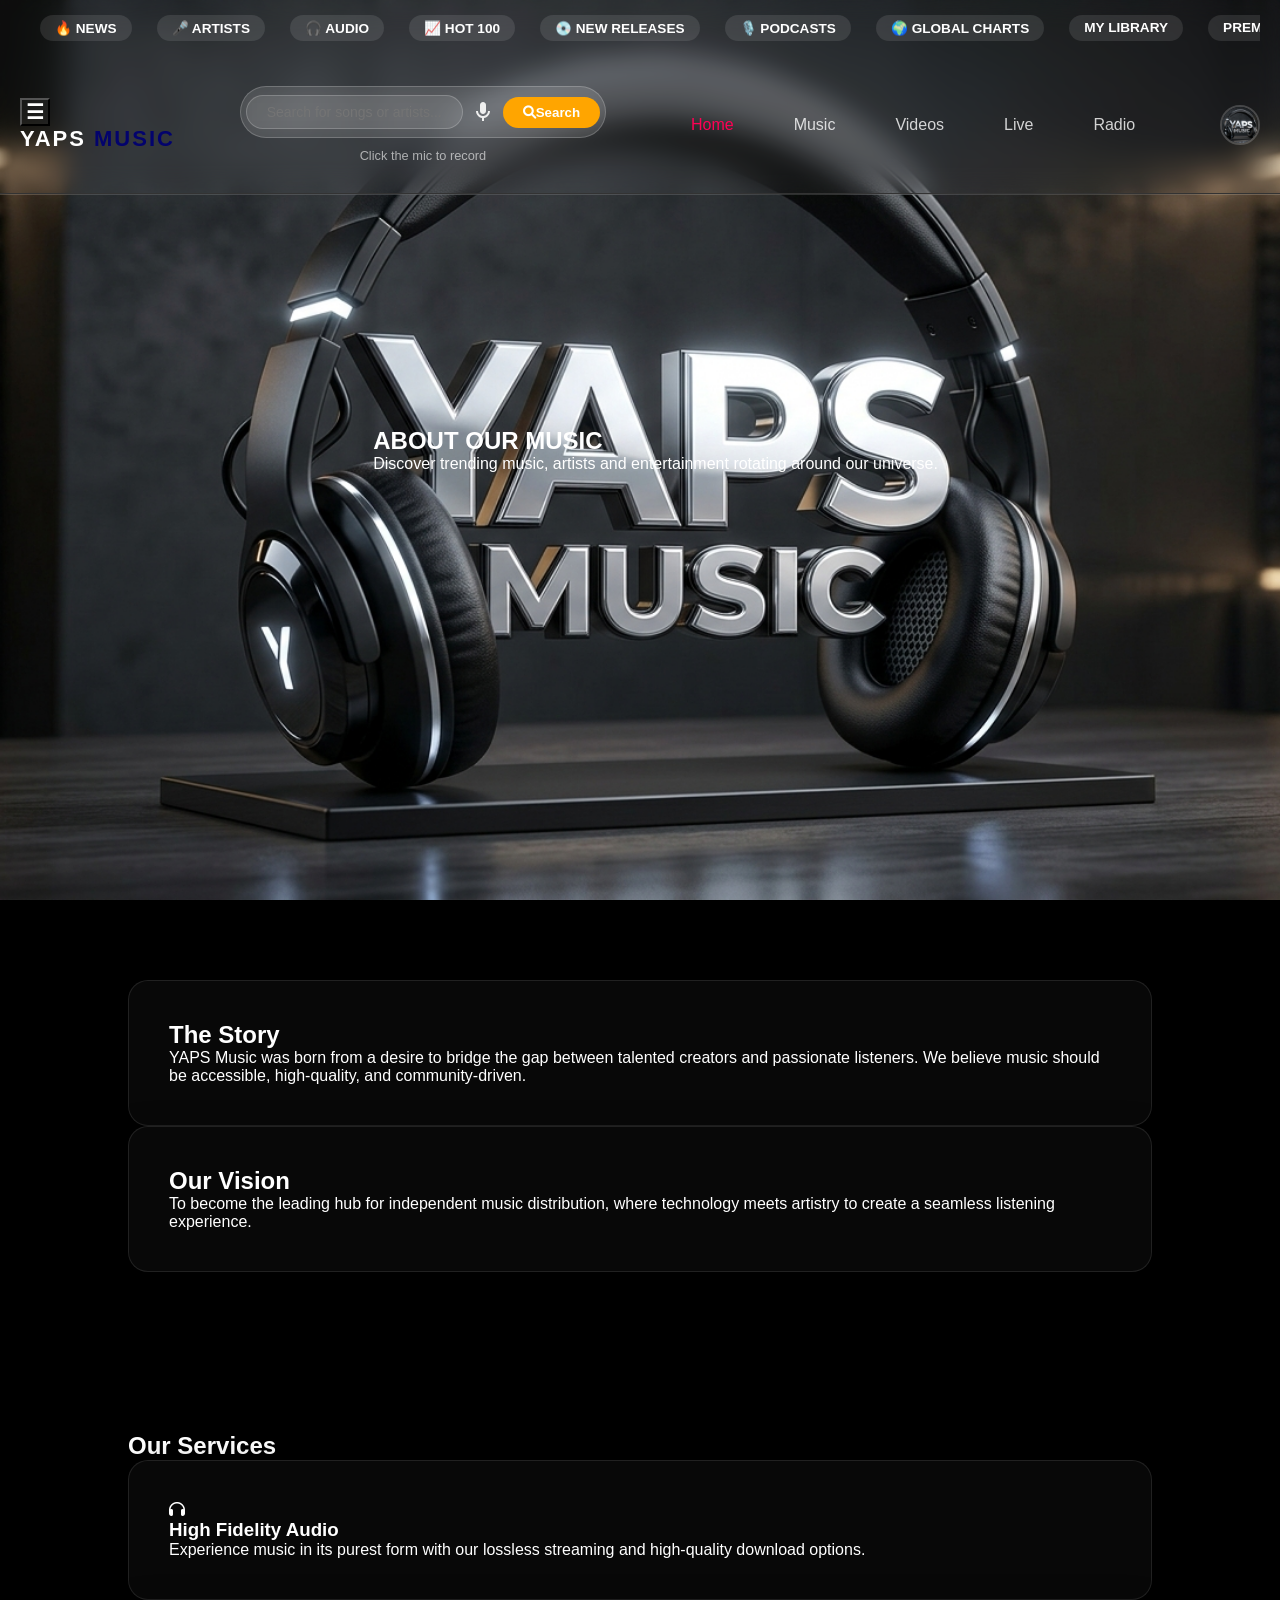
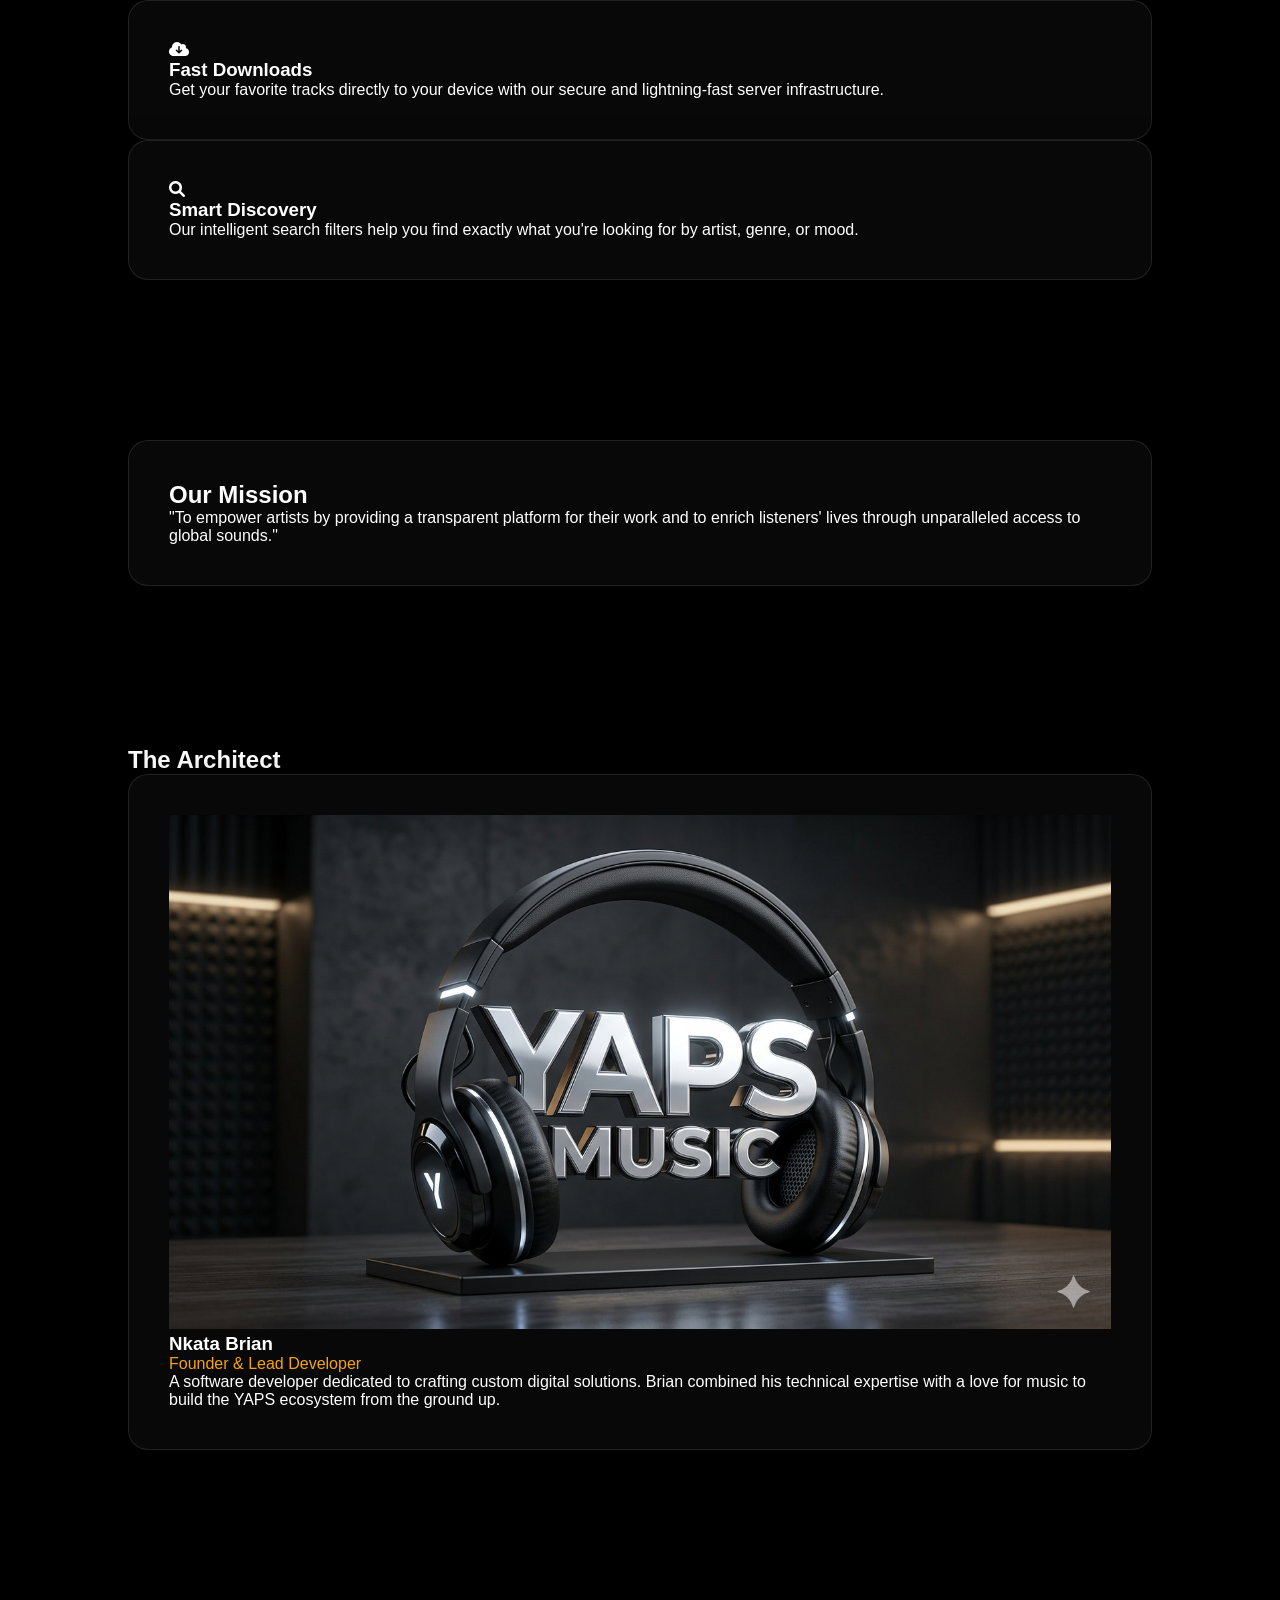
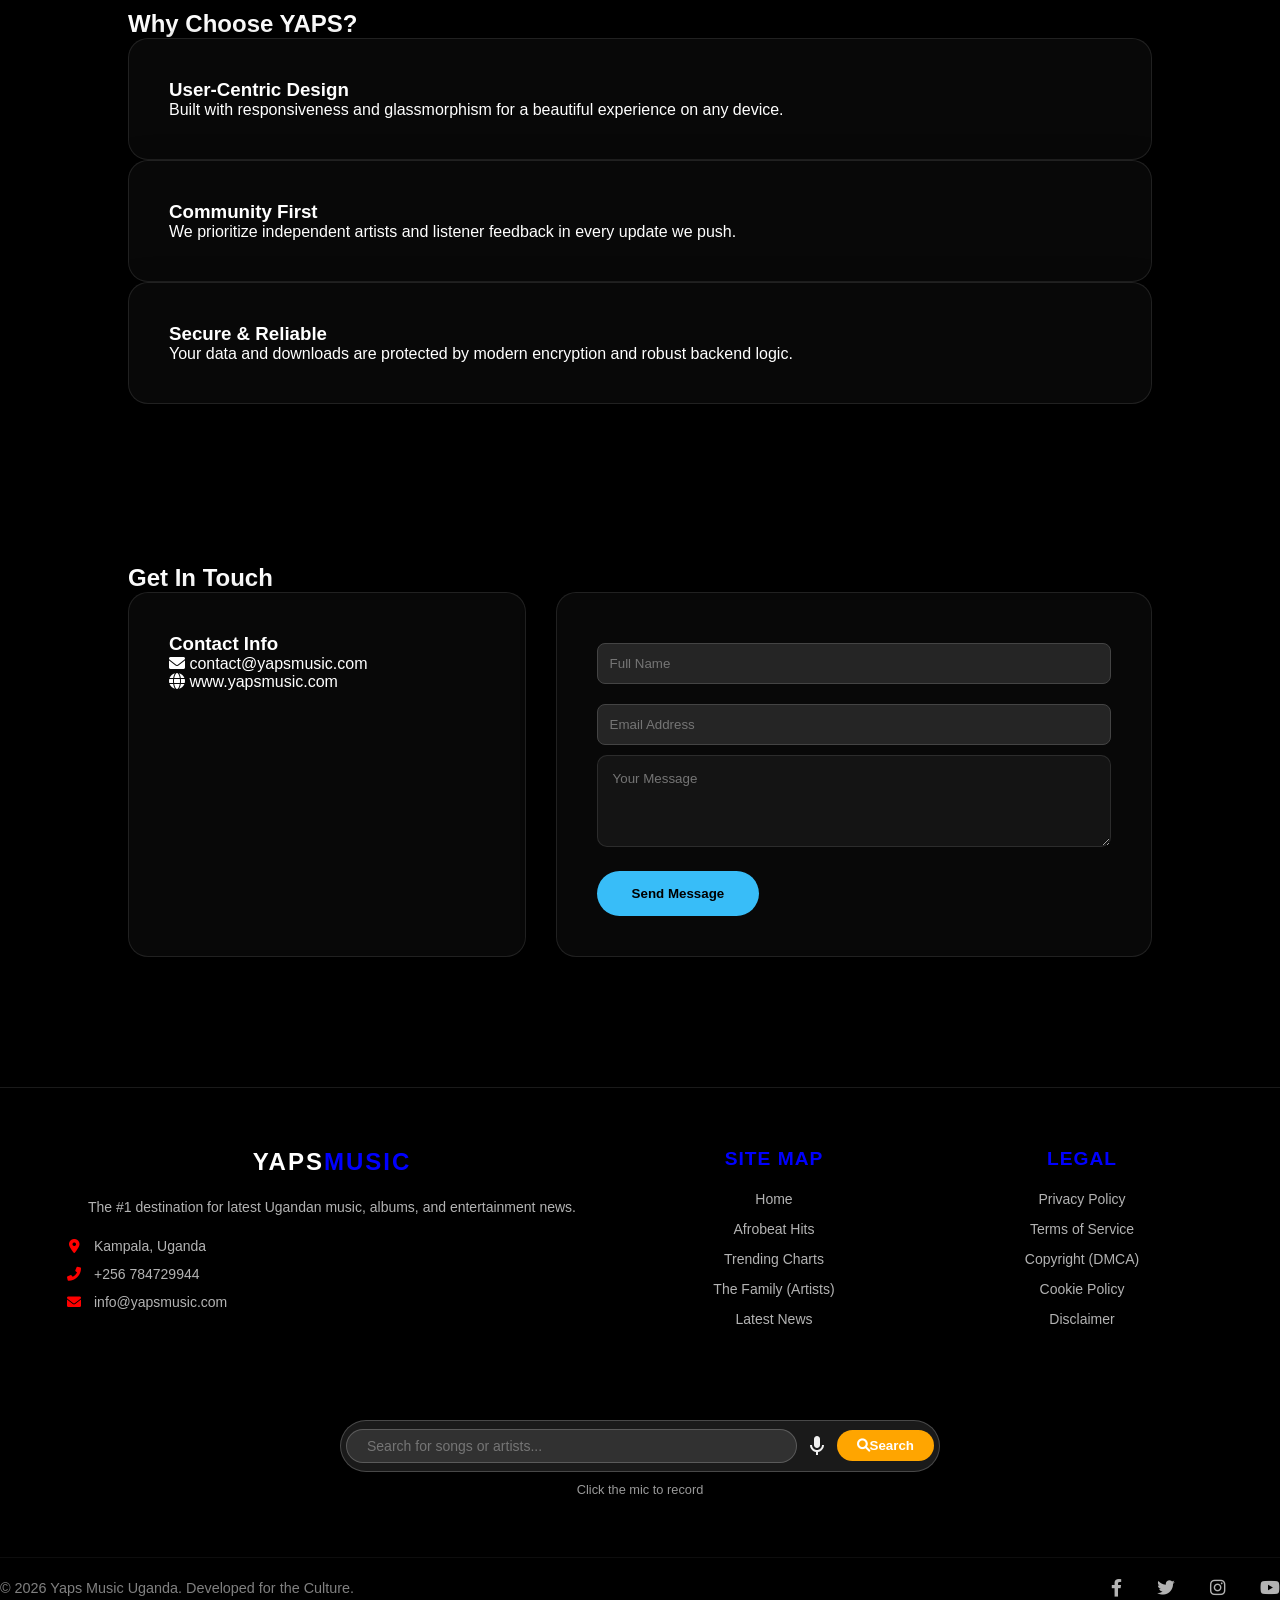
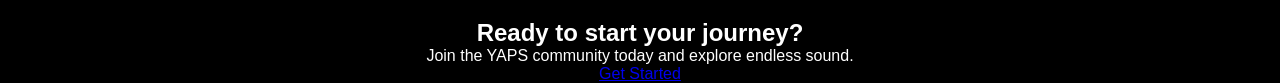
==== commit 252fd7be: "Fix HTML structure and clean up code" ====
--- a/about us.html
+++ b/about us.html
@@ -95,55 +95,40 @@
             </div>
     </header>
 
-    <section class="hero-section">
-        <div class="hero-glass-container">
-            <div class="public-search-wrapper">
-
-                <div class="audio-search-container">
-                    <div class="search-wrapper">
-                        <input type="text" placeholder="Search for songs or artists..." class="search-input">
-                        <button id="record-btn" class="record-button" title="Search by voice or song">
-                            <svg viewBox="0 0 24 24" width="24" height="24" fill="currentColor">
-                                <path
-                                    d="M12 14c1.66 0 3-1.34 3-3V5c0-1.66-1.34-3-3-3S9 3.34 9 5v6c0 1.66 1.34 3 3 3z" />
-                                <path
-                                    d="M17 11c0 2.76-2.24 5-5 5s-5-2.24-5-5H5c0 3.53 2.61 6.43 6 6.92V21h2v-3.08c3.39-.49 6-3.39 6-6.92h-2z" />
-                            </svg>
-                        </button>
-                        <button class="search-btn"><i class="fas fa-search"></i>Search</button>
-                    </div>
-                    <p id="status-text" class="status-message">Click the mic to record</p>
-                </div>
-
-                <div class="quick-tags">
-                    <span>Trending:</span>
-                    <a href="#">#Afrobeat</a> <a href="#">#Amapiano</a> <a href="#">#Vinka</a>
-                </div>
-            </div>
-
-            <div class="artist-card-box">
-                <div class="image-box">
-                    <img src="Assets/Hero image.png" alt="Hero Image" class="img-box">
-                    <span class="badge">Vinka</span>
-                </div>
-
-                <h1 class="song-name">Lalala</h1>
-
-                <div class="hero-btns">
-                    <a href="#explore" class="btn-primary">Explore Now</a>
-                    <a href="#about" class="btn-outline">Our Story</a>
-                </div>
-
-            </div>
-
-            <div class="hero-contact-footer">
-                <p class="ticker">
-                    <span>NEW: Elijah Kitaka - "Daily Bundle" is now trending! | </span>
-                    For Any Missing song Please Contact us on Whatsapp Number:
-                    <a href="tel:0784729944">0784729944 / 0753739754</a>
-                </p>
-            </div>
-        </div>
+    <!-- ABOUT US HERO SECTION -->
+
+<section class="hero">
+
+  <div class="overlay"></div>
+
+  <div class="planet-container">
+
+    <!-- Orbiting Images -->
+    <div class="orbit">
+      <img class="img1" src="images/img1.jpg" alt="">
+      <img class="img2" src="images/img2.jpg" alt="">
+      <img class="img3" src="images/img3.jpg" alt="">
+      <img class="img4" src="images/img4.jpg" alt="">
+      <img class="img5" src="images/img5.jpg" alt="">
+      <img class="img6" src="images/img6.jpg" alt="">
+      <img class="img7" src="images/img7.jpg" alt="">
+      <img class="img8" src="images/img8.jpg" alt="">
+    </div>
+
+    <!-- Planet -->
+    <div class="planet"></div>
+
+  </div>
+
+  <!-- Text -->
+  <div class="content">
+    <h1>ABOUT OUR MUSIC</h1>
+    <p>
+      Discover trending music, artists and entertainment
+      rotating around our universe.
+    </p>
+  </div>
+
     </section>
 
     <section id="about" class="about">
@@ -324,4 +309,4 @@
     <script src="script.js"></script>
 </body>
 
-</html>+</html>
--- a/style.css
+++ b/style.css
@@ -15,11 +15,12 @@
 
 body::before {
     content: "";
-    background-image: url('assets/yapdev.png');
+    background-image: url('Assets/yapdev.png');
     /* Replace with your image path */
     background-position: center;
     background-size: cover;
     position: fixed;
+    background-attachment:fixed;
     top: 0;
     left: 0;
     width: 100%;
@@ -2827,4 +2828,4 @@
     font-size: 15px;
     font-weight: 500px;
 
-}+}
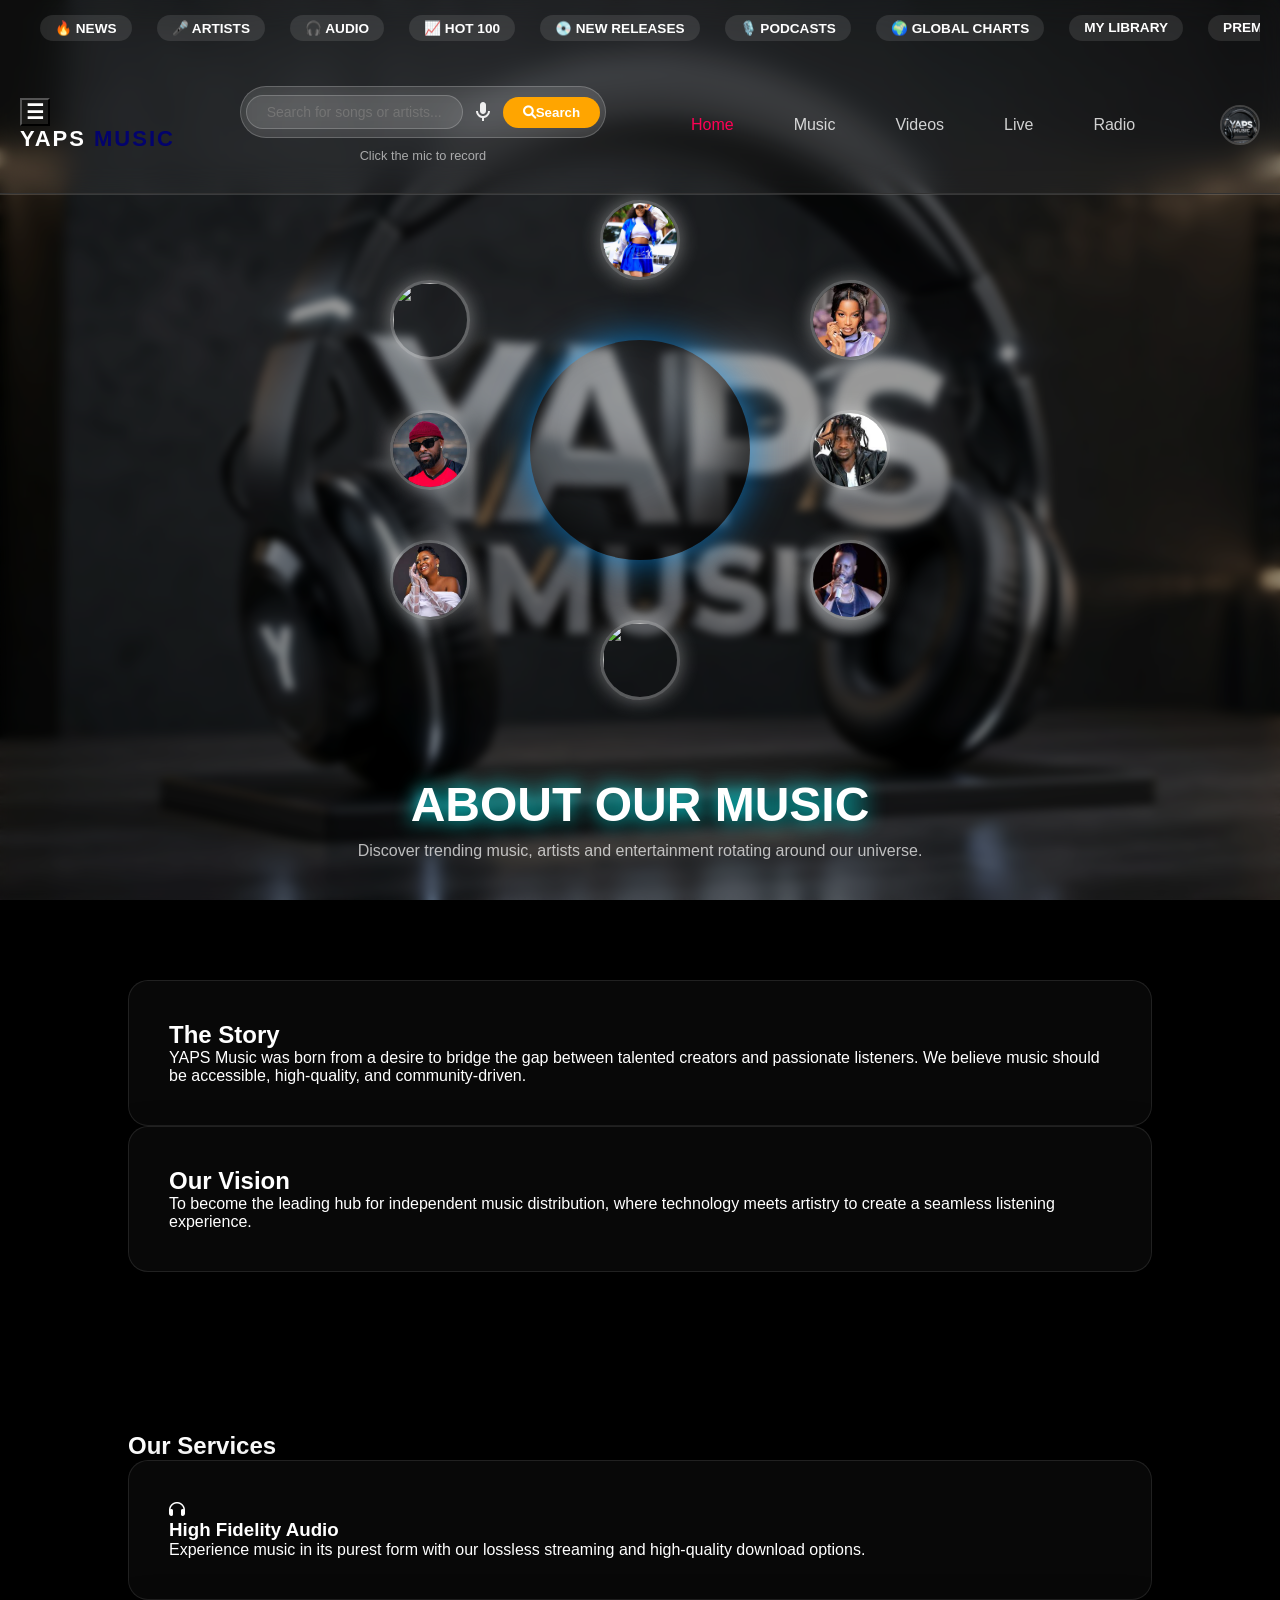
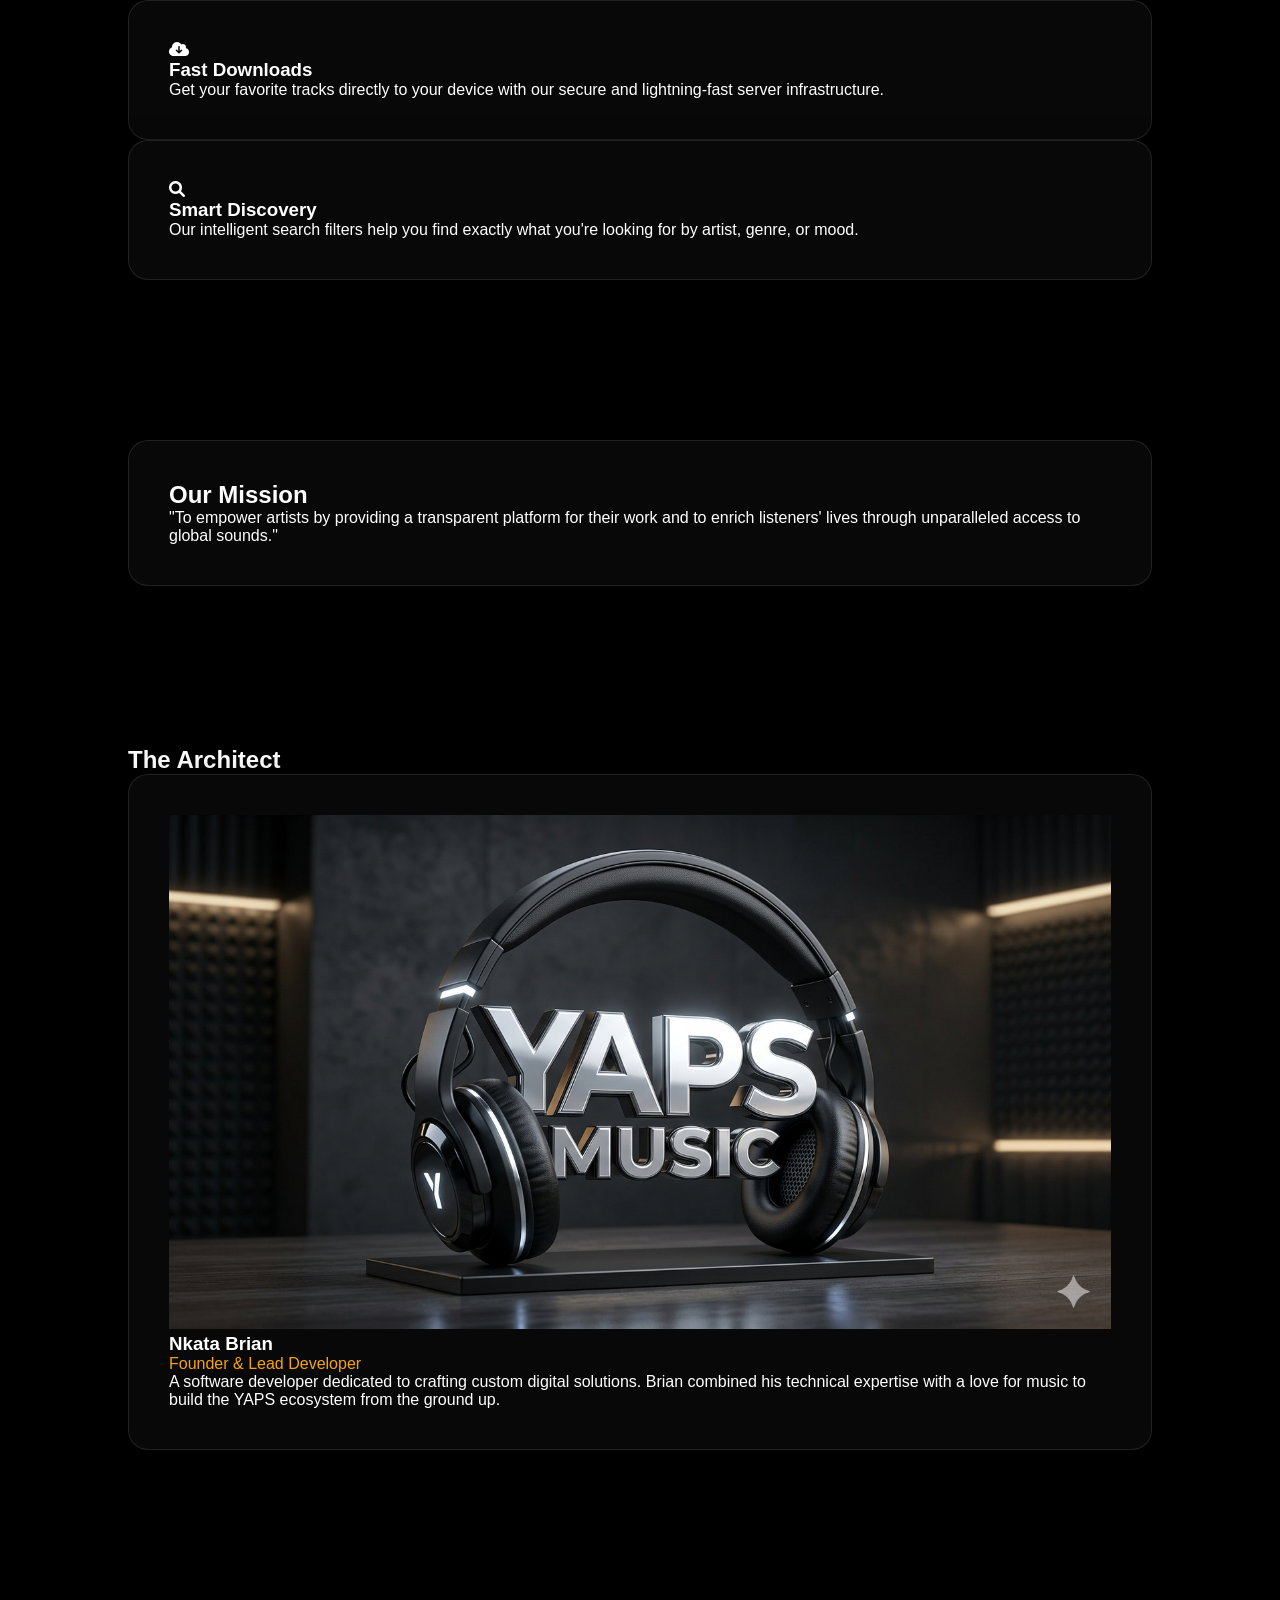
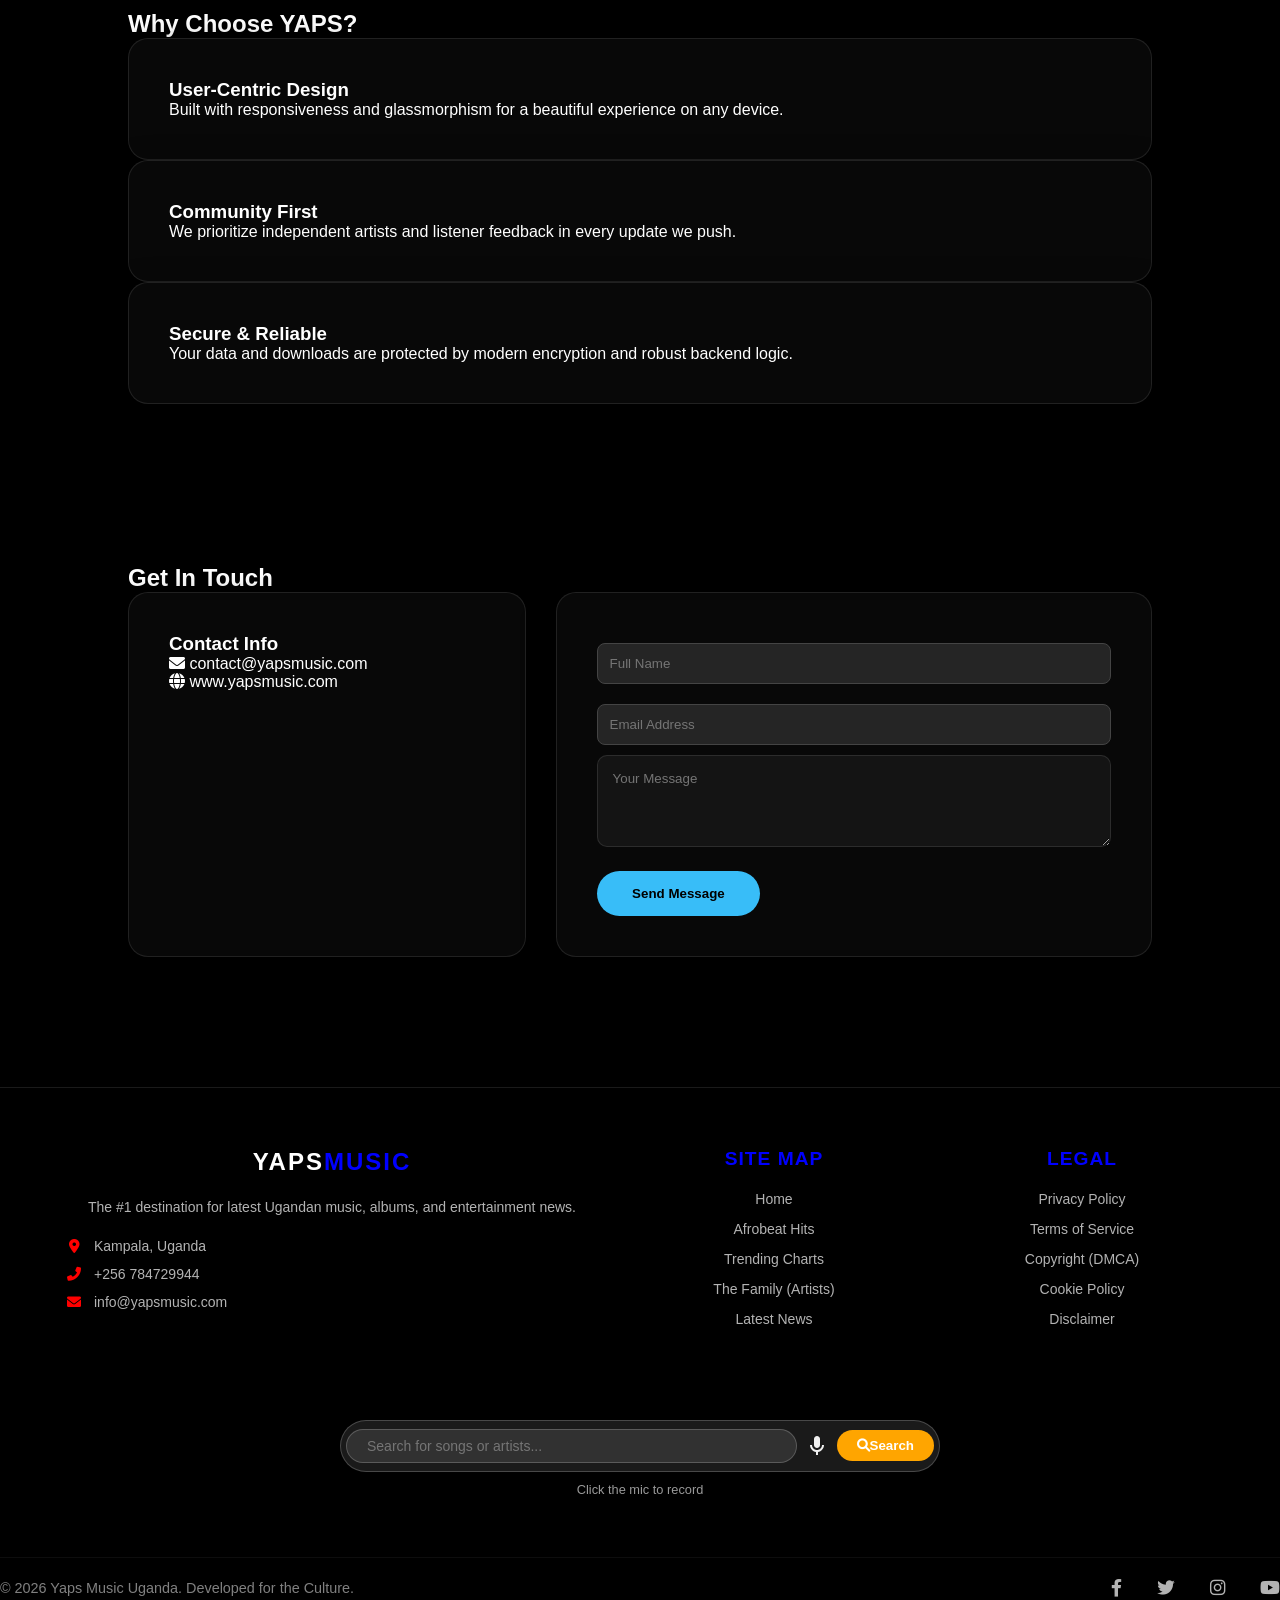
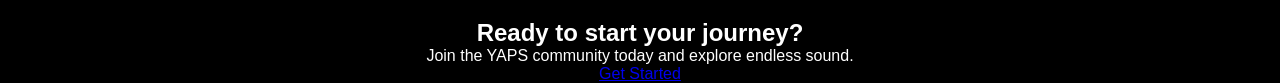
==== commit a3fbf9a0: "Update about us.html" ====
--- a/about us.html
+++ b/about us.html
@@ -105,14 +105,14 @@
 
     <!-- Orbiting Images -->
     <div class="orbit">
-      <img class="img1" src="images/img1.jpg" alt="">
-      <img class="img2" src="images/img2.jpg" alt="">
-      <img class="img3" src="images/img3.jpg" alt="">
-      <img class="img4" src="images/img4.jpg" alt="">
-      <img class="img5" src="images/img5.jpg" alt="">
-      <img class="img6" src="images/img6.jpg" alt="">
-      <img class="img7" src="images/img7.jpg" alt="">
-      <img class="img8" src="images/img8.jpg" alt="">
+      <img class="img1" src="Assets/Ava peace.jpg" alt=" Ava peace">
+      <img class="img2" src="Assets/sheebah.jpg" alt="Sheebah Kalungi">
+      <img class="img3" src="Assets/bobi wine.jpg" alt=" kyagulanyi Robert">
+      <img class="img4" src="Assets/bebe cool.jpg" alt=" Bebe Cool">
+      <img class="img5" src="Assets/yapsdev.png" alt="">
+      <img class="img6" src="Assets/remanamakula.jpg" alt="">
+      <img class="img7" src="Assets/edykenzo.jpg" alt="">
+      <img class="img8" src="Assets.palaso" alt="">
     </div>
 
     <!-- Planet -->
--- a/about.css
+++ b/about.css
@@ -150,3 +150,258 @@
     font-weight: 700;
     transition: 0.3s;
 }
+
+    /* HERO SECTION */
+
+.hero{
+  position: relative;
+  width: 100%;
+  height: 80vh;
+  display: flex;
+  justify-content: center;
+  align-items: center;
+  overflow: hidden;
+
+  /* Transparent black cinematic background */
+  background:
+  linear-gradient(
+    rgba(0,0,0,0.8),
+    rgba(0,0,0,0.8)
+  ),
+  url("images/bg.jpg");
+
+  background-size: cover;
+  background-position: center;
+}
+
+/* Optional overlay blur */
+.overlay{
+  position: absolute;
+  width: 100%;
+  height: 100%;
+  background: rgba(0,0,0,0.4);
+  backdrop-filter: blur(4px);
+}
+
+/* PLANET CONTAINER */
+
+.planet-container{
+  position: relative;
+  width: 500px;
+  height: 500px;
+  display: flex;
+  justify-content: center;
+  align-items: center;
+}
+
+/* PLANET */
+
+.planet{
+  width: 220px;
+  height: 220px;
+  border-radius: 50%;
+  background:
+  url("images/earth.jpg");
+
+  background-size: cover;
+
+  box-shadow:
+  0 0 40px rgba(0,153,255,0.7),
+  inset -20px -20px 40px rgba(0,0,0,0.7);
+
+  animation: rotatePlanet 20s linear infinite;
+
+  z-index: 2;
+}
+
+@keyframes rotatePlanet{
+  from{
+    background-position: 0 0;
+  }
+
+  to{
+    background-position: 1000px 0;
+  }
+}
+
+/* ORBIT */
+
+.orbit{
+  position: absolute;
+  width: 420px;
+  height: 420px;
+  border-radius: 50%;
+
+  animation: orbitRotate 15s linear infinite;
+}
+
+@keyframes orbitRotate{
+  from{
+    transform: rotate(0deg);
+  }
+
+  to{
+    transform: rotate(360deg);
+  }
+}
+
+/* ORBIT IMAGES */
+
+.orbit img{
+  position: absolute;
+  width: 80px;
+  height: 80px;
+  object-fit: cover;
+  border-radius: 50%;
+
+  border: 3px solid rgba(255,255,255,0.3);
+
+  box-shadow:
+  0 0 20px rgba(255,255,255,0.4);
+
+  transition: 0.4s;
+}
+
+.orbit img:hover{
+  transform: scale(1.2);
+
+  box-shadow:
+  0 0 30px cyan;
+}
+
+/* IMAGE POSITIONS */
+
+.img1{
+  top: -40px;
+  left: 170px;
+}
+
+.img2{
+  top: 40px;
+  right: -40px;
+}
+
+.img3{
+  top: 170px;
+  right: -40px;
+}
+
+.img4{
+  bottom: 40px;
+  right: -40px;
+}
+
+.img5{
+  bottom: -40px;
+  left: 170px;
+}
+
+.img6{
+  bottom: 40px;
+  left: -40px;
+}
+
+.img7{
+  top: 170px;
+  left: -40px;
+}
+
+.img8{
+  top: 40px;
+  left: -40px;
+}
+
+/* TEXT */
+
+.content{
+  position: absolute;
+  bottom: 40px;
+  text-align: center;
+  color: white;
+  z-index: 5;
+}
+
+.content h1{
+  font-size: 3rem;
+  margin-bottom: 10px;
+
+  text-shadow:
+  0 0 20px cyan;
+}
+
+.content p{
+  color: rgba(255,255,255,0.7);
+  max-width: 600px;
+  margin: auto;
+  font-size: 1rem;
+}
+
+/* RESPONSIVE */
+
+@media(max-width:768px){
+
+  .planet-container{
+    width: 350px;
+    height: 350px;
+  }
+
+  .orbit{
+    width: 300px;
+    height: 300px;
+  }
+
+  .planet{
+    width: 160px;
+    height: 160px;
+  }
+
+  .orbit img{
+    width: 60px;
+    height: 60px;
+  }
+
+  .img1{
+    top: -30px;
+    left: 120px;
+  }
+
+  .img2{
+    top: 30px;
+    right: -30px;
+  }
+
+  .img3{
+    top: 120px;
+    right: -30px;
+  }
+
+  .img4{
+    bottom: 30px;
+    right: -30px;
+  }
+
+  .img5{
+    bottom: -30px;
+    left: 120px;
+  }
+
+  .img6{
+    bottom: 30px;
+    left: -30px;
+  }
+
+  .img7{
+    top: 120px;
+    left: -30px;
+  }
+
+  .img8{
+    top: 30px;
+    left: -30px;
+  }
+
+  .content h1{
+    font-size: 2rem;
+  }
+
+      }
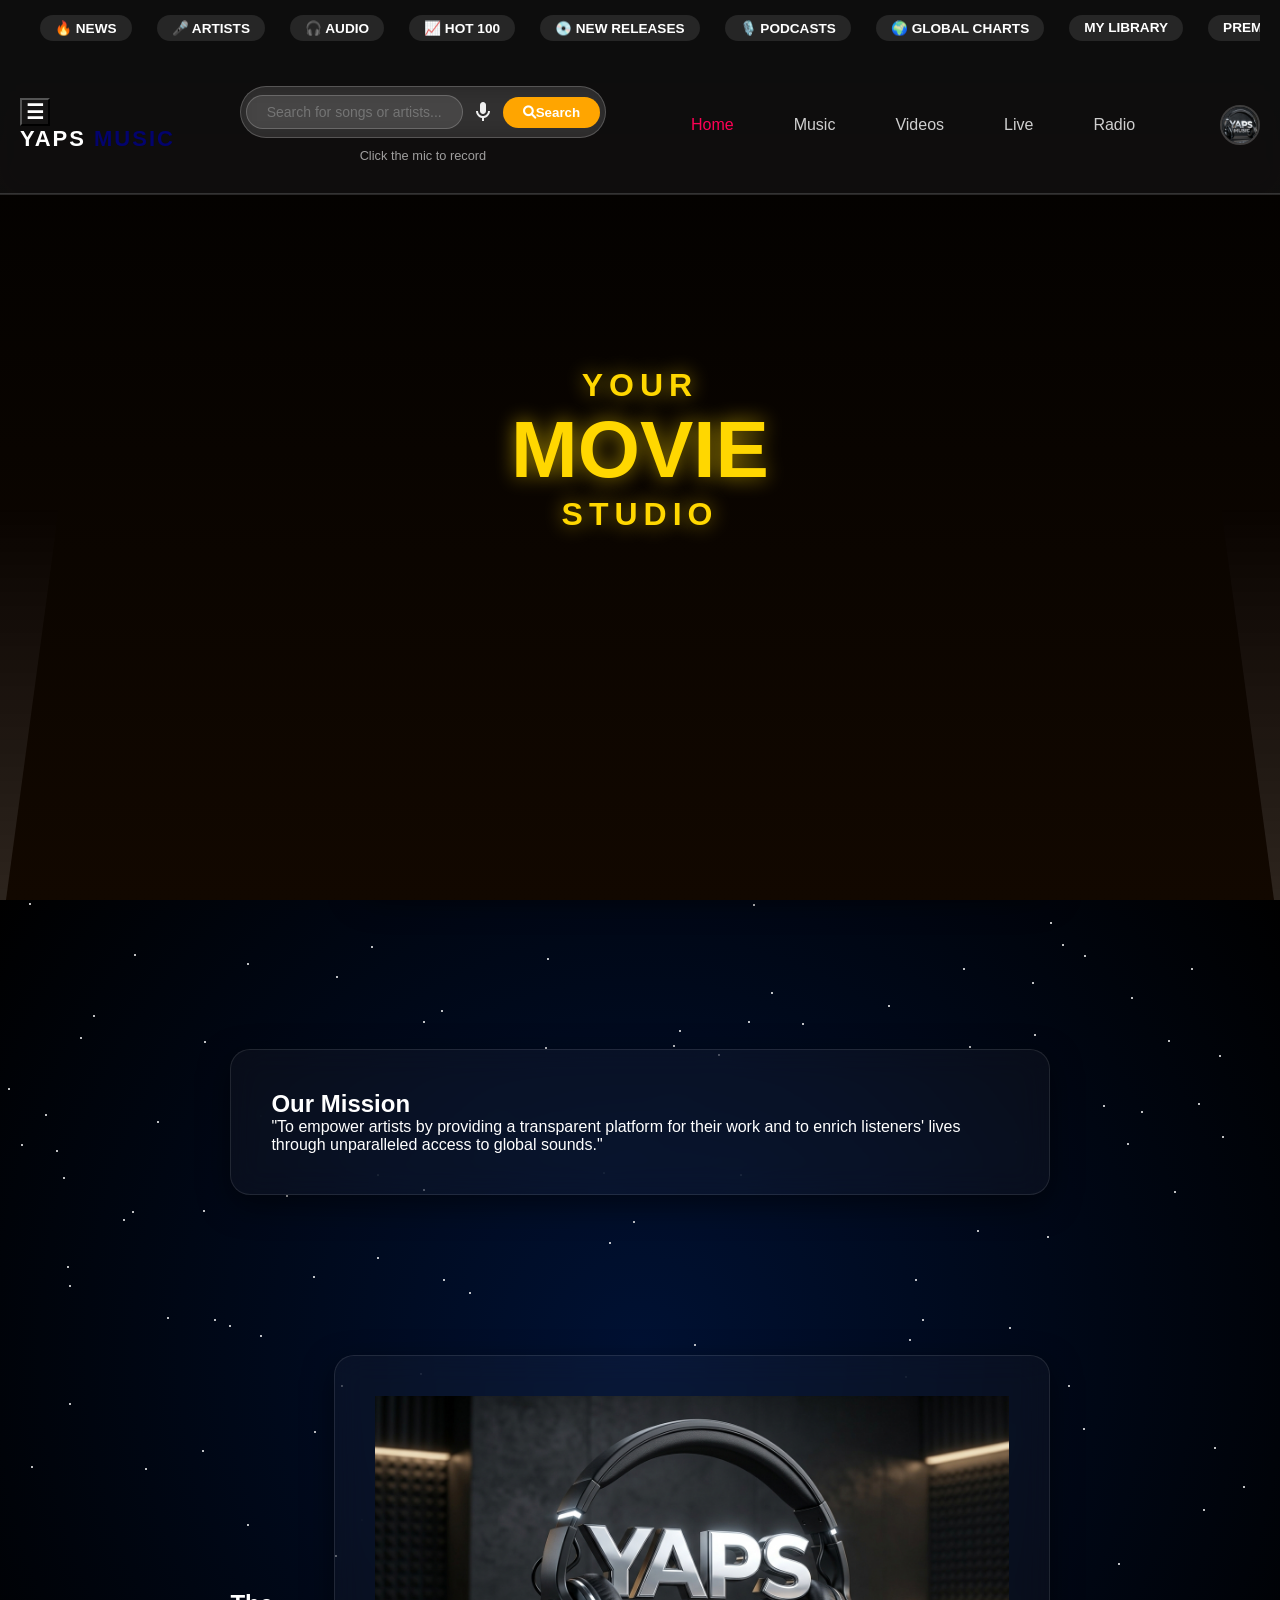
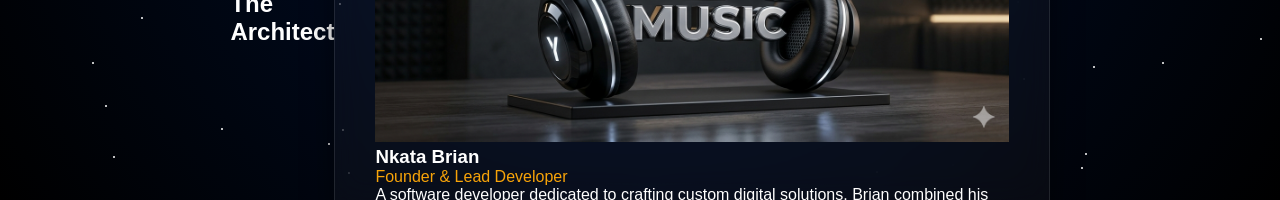
==== commit 4963637c: "Update about us.html" ====
--- a/about us.html
+++ b/about us.html
@@ -1,9 +1,8 @@
 <!DOCTYPE html>
 <html lang="en">
-
-<head>
     <meta charset="UTF-8">
     <meta name="viewport" content="width=device-width, initial-scale=1.0">
+   <head>
     <title>About Us | YAPS Music</title>
     <link rel="stylesheet" href="https://cdnjs.cloudflare.com/ajax/libs/font-awesome/6.0.0/css/all.min.css">
     <link rel="stylesheet" href="about.css">
@@ -11,7 +10,187 @@
     <link rel="stylesheet" href="small.css">
     <script src="script.js" defer></script>
     <script src="small.js" defer></script>
+    <style>
+    * {
+      margin: 0;
+      padding: 0;
+      box-sizing: border-box;
+      font-family: Arial, sans-serif;
+    }body {
+  background: #000;
+  overflow-x: hidden;
+  color: white;
+}
+
+section {
+  height: 100vh;
+  display: flex;
+  align-items: center;
+  justify-content: center;
+  position: relative;
+}
+
+/* ---------------- FOX STYLE ---------------- */
+
+.fox-scene {
+  background: linear-gradient(to top, #120800, #000);
+}
+
+.logo-box {
+  text-align: center;
+  animation: float 4s ease-in-out infinite;
+}
+
+.logo-text {
+  font-size: 5rem;
+  font-weight: bold;
+  color: gold;
+  text-shadow: 0 0 20px rgba(255,215,0,0.6);
+}
+
+.small {
+  font-size: 2rem;
+  letter-spacing: 6px;
+}
+
+.searchlight {
+  position: absolute;
+  width: 180px;
+  height: 600px;
+  background: linear-gradient(to top, rgba(255,255,255,0.35), transparent);
+  clip-path: polygon(45% 100%, 55% 100%, 100% 0%, 0% 0%);
+  opacity: 0.5;
+  filter: blur(3px);
+}
+
+.light1 { left: -120px; bottom: -200px; animation: lightMove 6s infinite alternate; }
+.light2 { right: -120px; bottom: -200px; animation: lightMove2 7s infinite alternate; }
+
+@keyframes lightMove {
+  from { transform: rotate(-30deg); }
+  to { transform: rotate(30deg); }
+}
+
+@keyframes lightMove2 {
+  from { transform: rotate(30deg); }
+  to { transform: rotate(-30deg); }
+}
+
+@keyframes float {
+  0%,100% { transform: translateY(0); }
+  50% { transform: translateY(-10px); }
+}
+
+/* ---------------- UNIVERSAL FIXED ---------------- */
+
+.universal-scene {
+  background: radial-gradient(circle, #001133, #000);
+  overflow: hidden;
+  flex-direction: column;
+}
+
+.space {
+  position: absolute;
+  width: 100%;
+  height: 100%;
+}
+
+.star {
+  position: absolute;
+  width: 2px;
+  height: 2px;
+  background: white;
+  border-radius: 50%;
+  animation: twinkle 2s infinite;
+}
+
+@keyframes twinkle {
+  0%,100% { opacity: 0.2; }
+  50% { opacity: 1; }
+}
+
+/* PERFECT SPHERE PLANET */
+
+.planet-wrapper {
+  position: relative;
+  width: 300px;
+  height: 300px;
+}
+
+.planet {
+  width: 100%;
+  height: 100%;
+  border-radius: 50%;
+  background: radial-gradient(circle at 30% 30%, #4fc3f7, #0b2a6f);
+  box-shadow: 0 0 40px rgba(0,180,255,0.5);
+  animation: spin 12s linear infinite;
+  position: relative;
+  overflow: hidden;
+}
+
+@keyframes spin {
+  from { transform: rotate(0deg); }
+  to { transform: rotate(360deg); }
+}
+
+/* ORBITING 8 IMAGES */
+
+.orbit {
+  position: absolute;
+  width: 420px;
+  height: 420px;
+  top: 50%;
+  left: 50%;
+  transform: translate(-50%, -50%);
+  animation: orbitRotate 18s linear infinite;
+}
+
+.orbit img {
+  position: absolute;
+  width: 60px;
+  height: 60px;
+  border-radius: 10px;
+  object-fit: cover;
+  box-shadow: 0 0 10px rgba(255,255,255,0.3);
+}
+
+@keyframes orbitRotate {
+  from { transform: translate(-50%, -50%) rotate(0deg); }
+  to { transform: translate(-50%, -50%) rotate(360deg); }
+}
+
+.universal-text {
+  position: absolute;
+  font-size: 3rem;
+  letter-spacing: 8px;
+  top: 70%;
+  text-shadow: 0 0 15px white;
+}
+
+  </style>
 </head>
+<body>  <!-- FOX STYLE -->  <section class="fox-scene">
+    <div class="searchlight light1"></div>
+    <div class="searchlight light2"></div><div class="logo-box">
+  <div class="logo-text small">YOUR</div>
+  <div class="logo-text">MOVIE</div>
+  <div class="logo-text small">STUDIO</div>
+</div>
+
+  </section>  <!-- UNIVERSAL FIXED -->  <section class="universal-scene"><div class="space" id="space"></div>
+
+<div class="planet-wrapper">
+  <div class="planet"></div>
+
+  <div class="orbit" id="orbit"></div>
+</div>
+
+<div class="universal-text">UNIVERSE</div>
+
+  
+
+
+    
 
 <body>
 
@@ -306,7 +485,46 @@
         <p>Join the YAPS community today and explore endless sound.</p>
         <a href="#" class="btn-alt">Get Started</a>
     </footer>
-    <script src="script.js"></script>
+    </section>  <script>
+    // stars
+    const space = document.getElementById('space');
+    for (let i = 0; i < 150; i++) {
+      const star = document.createElement('div');
+      star.className = 'star';
+      star.style.left = Math.random() * 100 + '%';
+      star.style.top = Math.random() * 100 + '%';
+      space.appendChild(star);
+    }
+
+    // 8 orbit images
+    const orbit = document.getElementById('orbit');
+    const images = [
+      "https://picsum.photos/100?1",
+      "https://picsum.photos/100?2",
+      "https://picsum.photos/100?3",
+      "https://picsum.photos/100?4",
+      "https://picsum.photos/100?5",
+      "https://picsum.photos/100?6",
+      "https://picsum.photos/100?7",
+      "https://picsum.photos/100?8"
+    ];
+
+    const radius = 180;
+
+    images.forEach((src, i) => {
+      const img = document.createElement('img');
+      const angle = (i / images.length) * Math.PI * 2;
+
+      const x = Math.cos(angle) * radius + 180;
+      const y = Math.sin(angle) * radius + 180;
+
+      img.src = src;
+      img.style.left = x + 'px';
+      img.style.top = y + 'px';
+
+      orbit.appendChild(img);
+    });
+  </script>
 </body>
-
-</html>
+  </html>
+
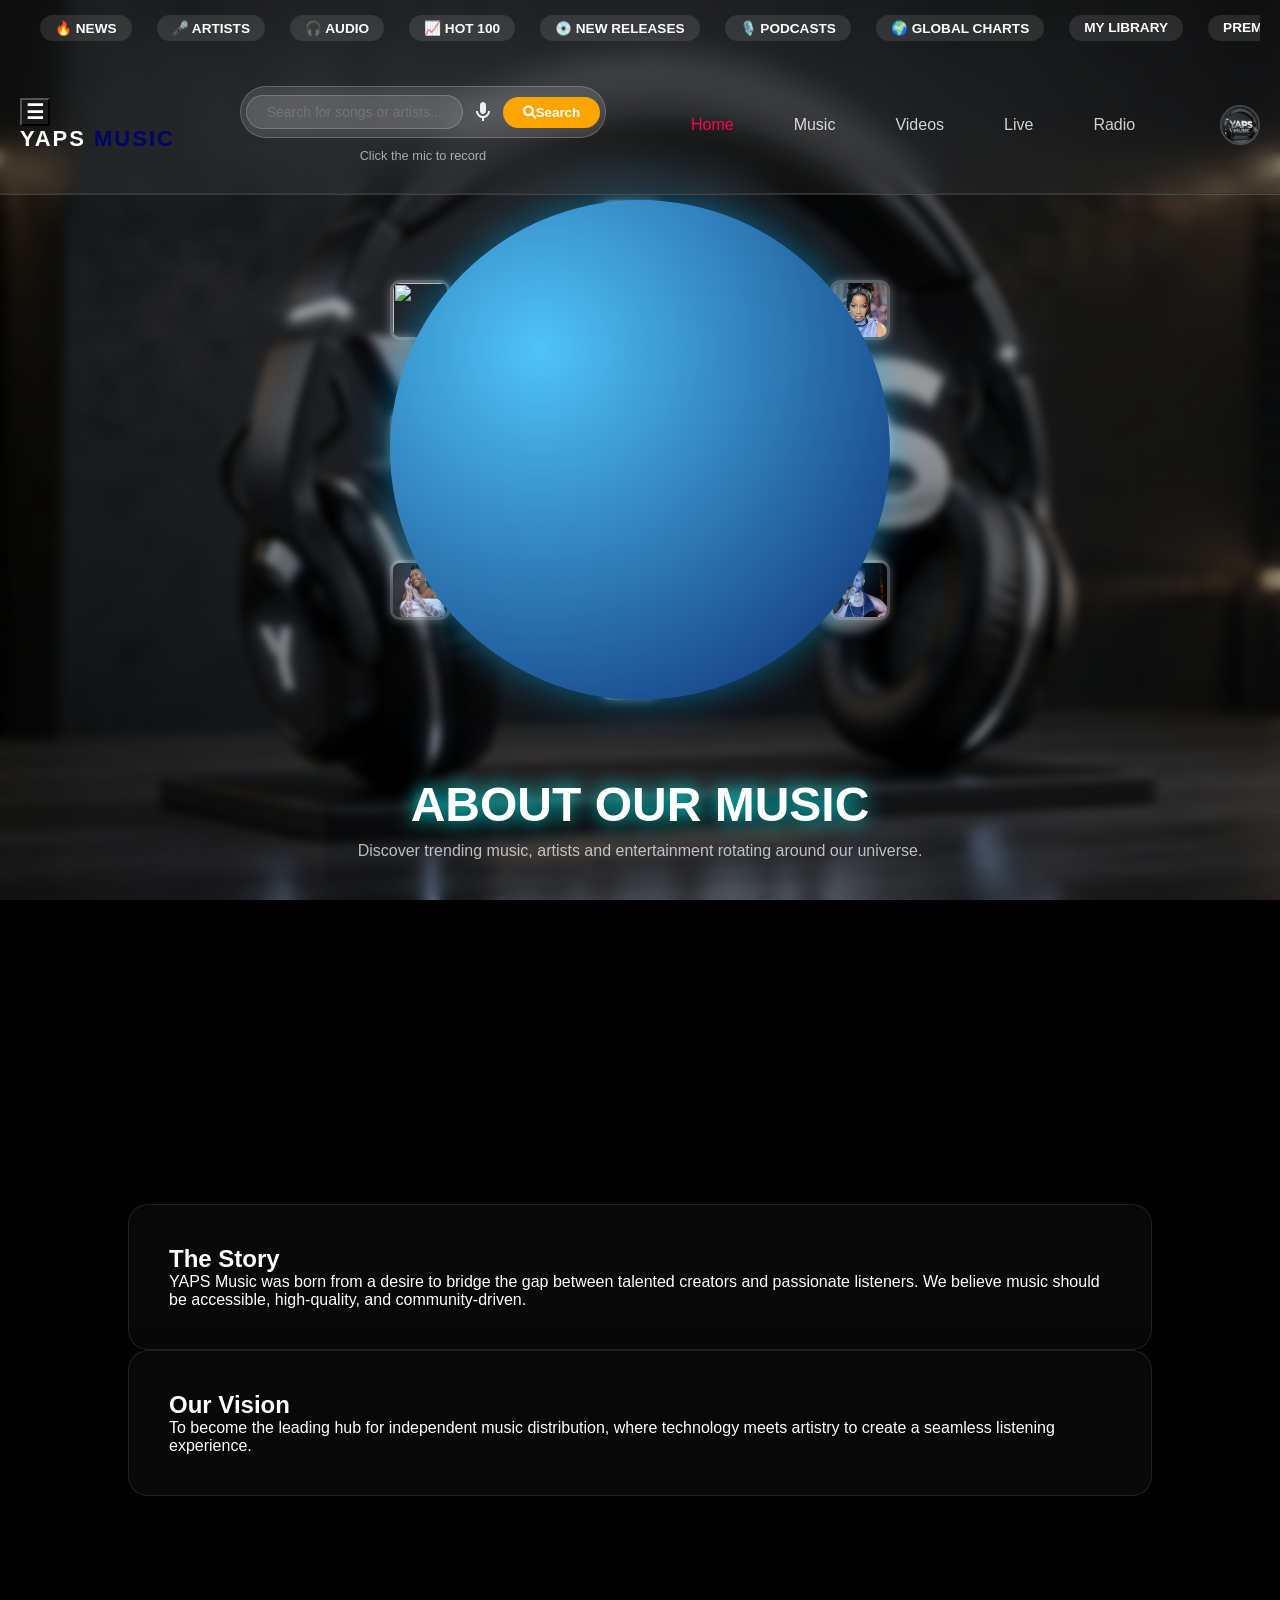
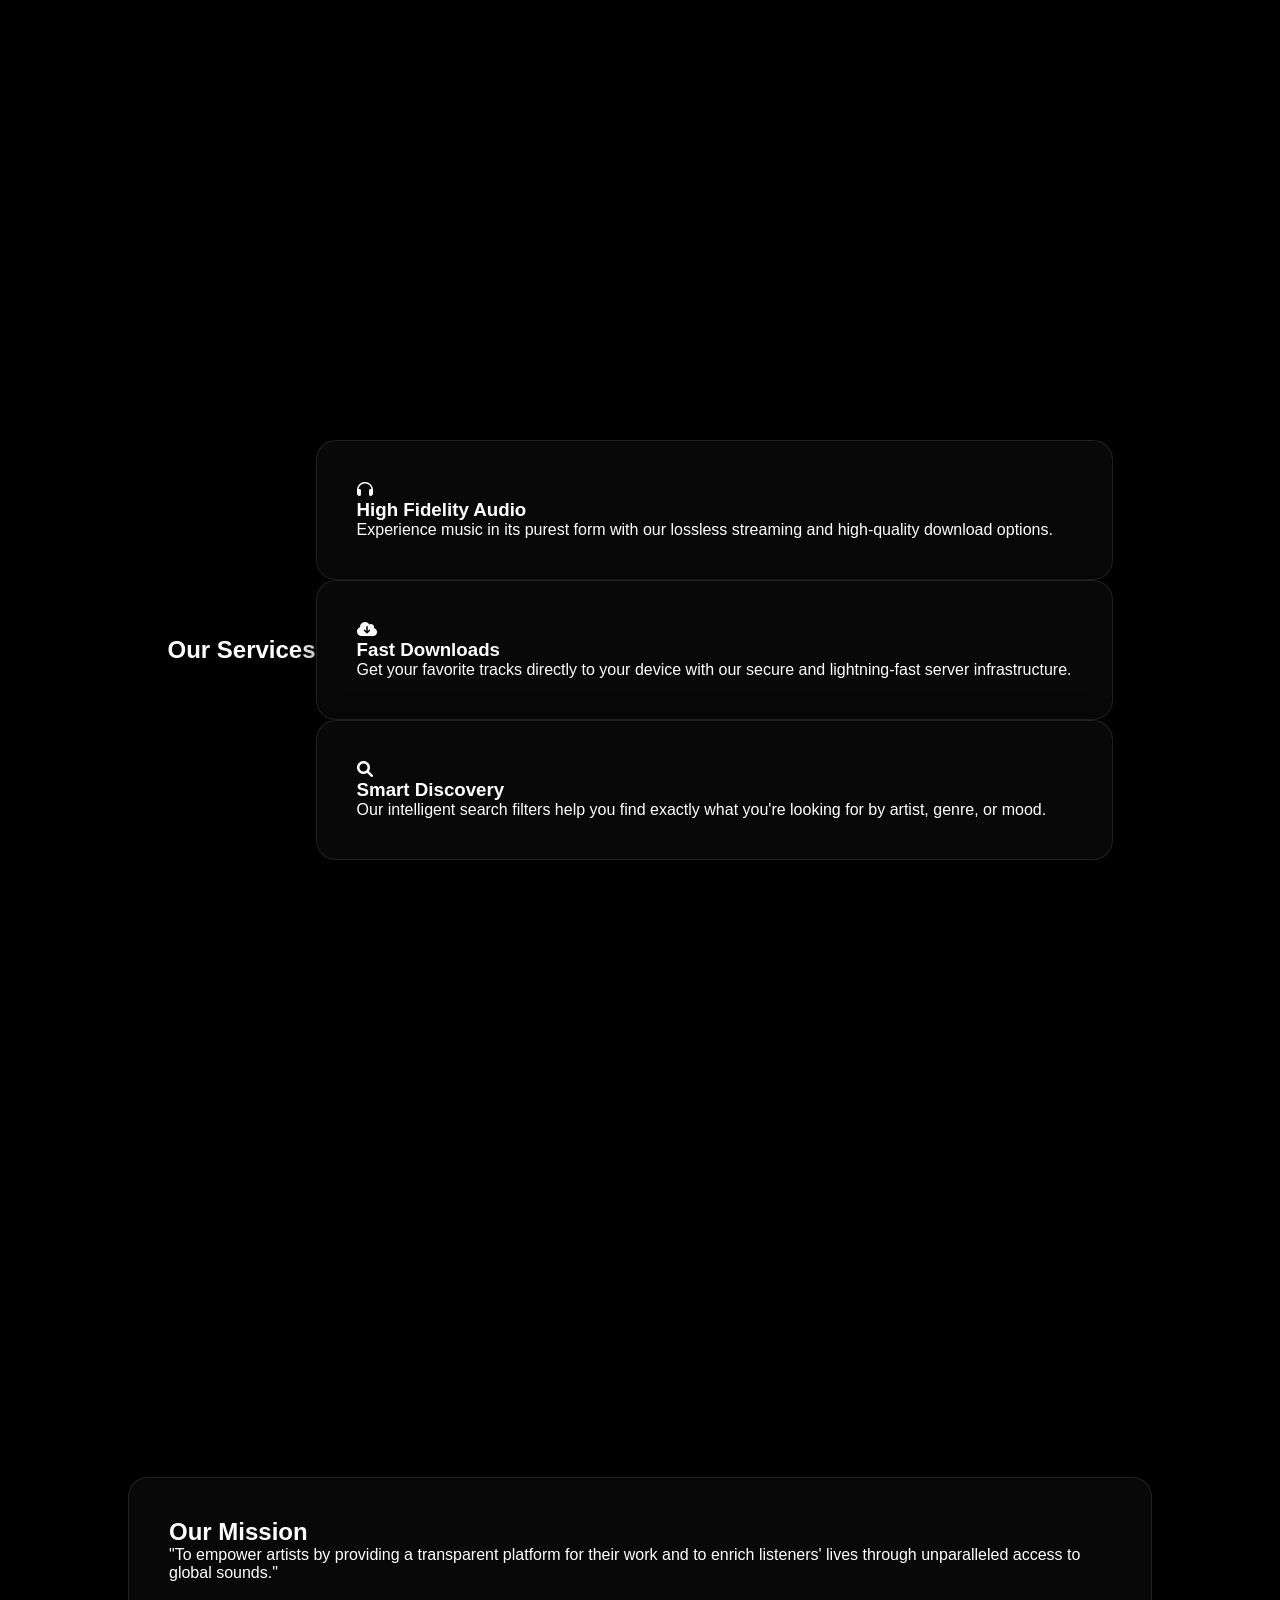
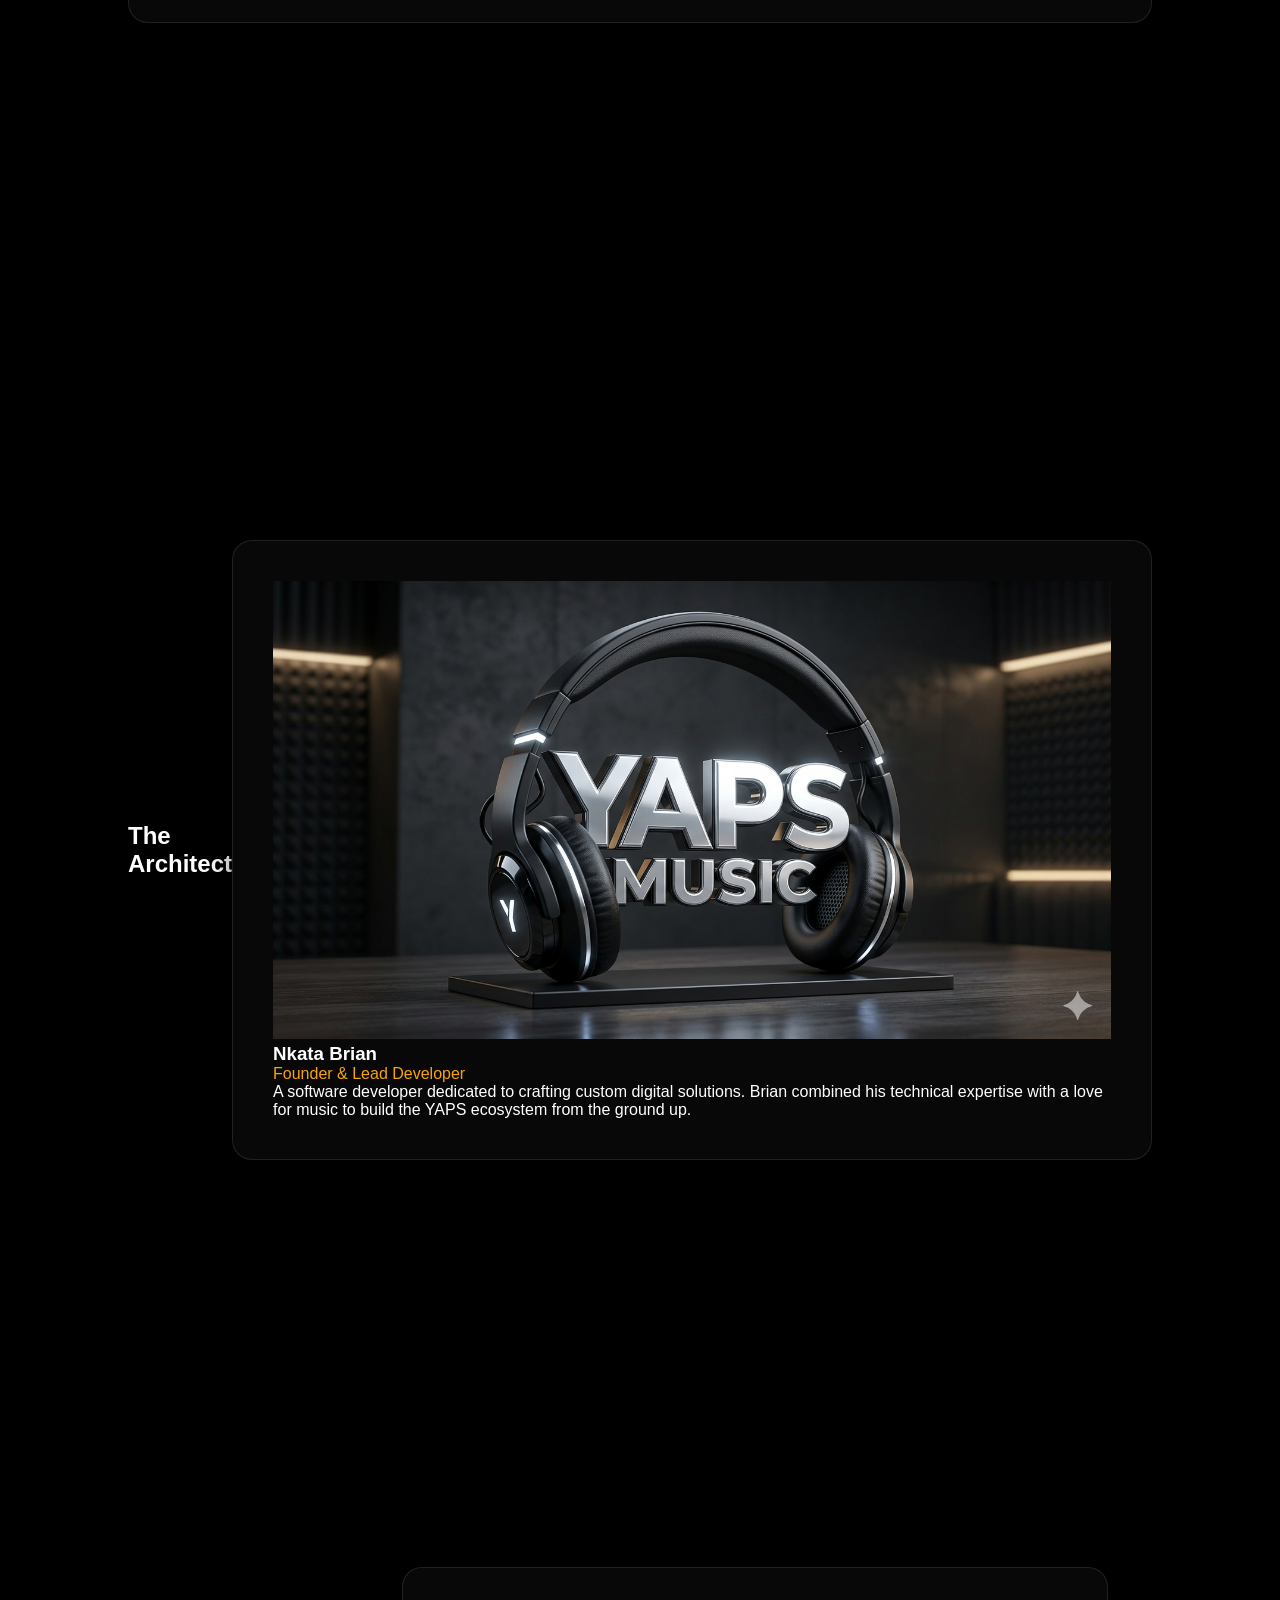
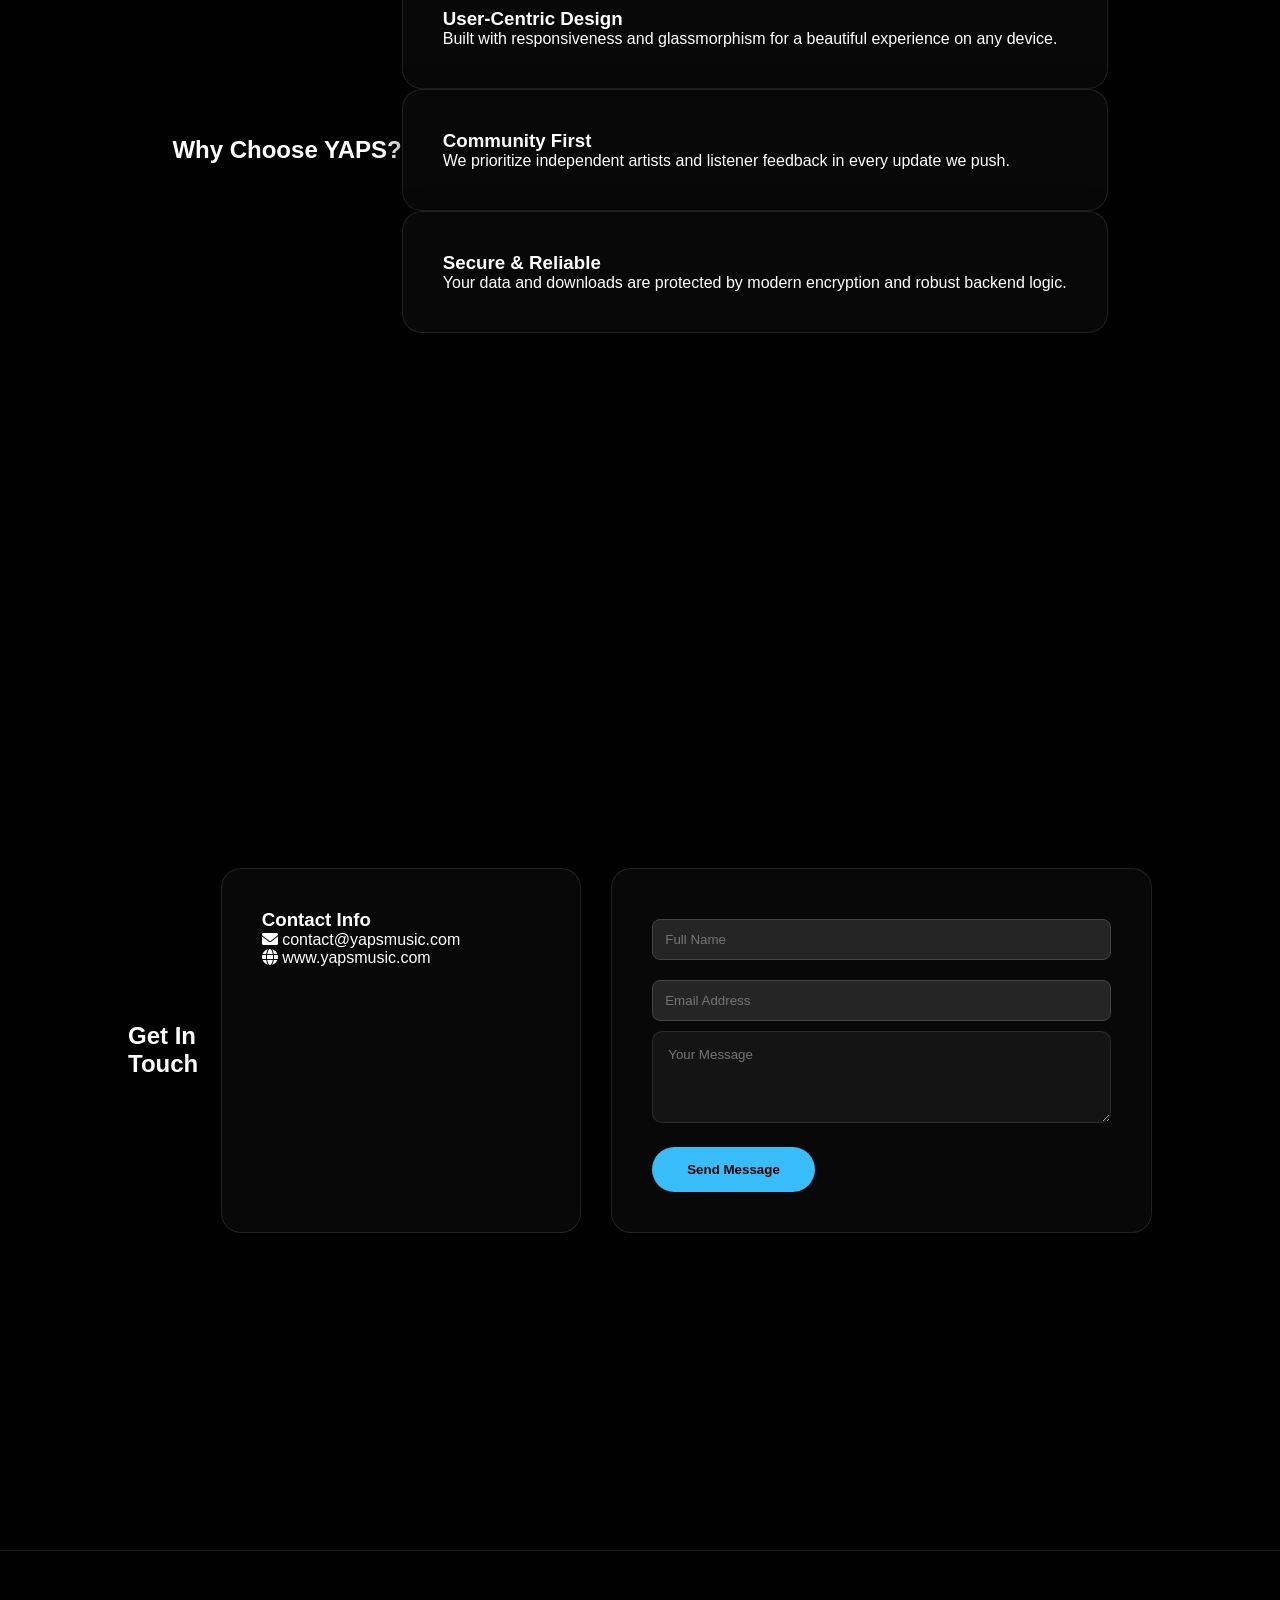
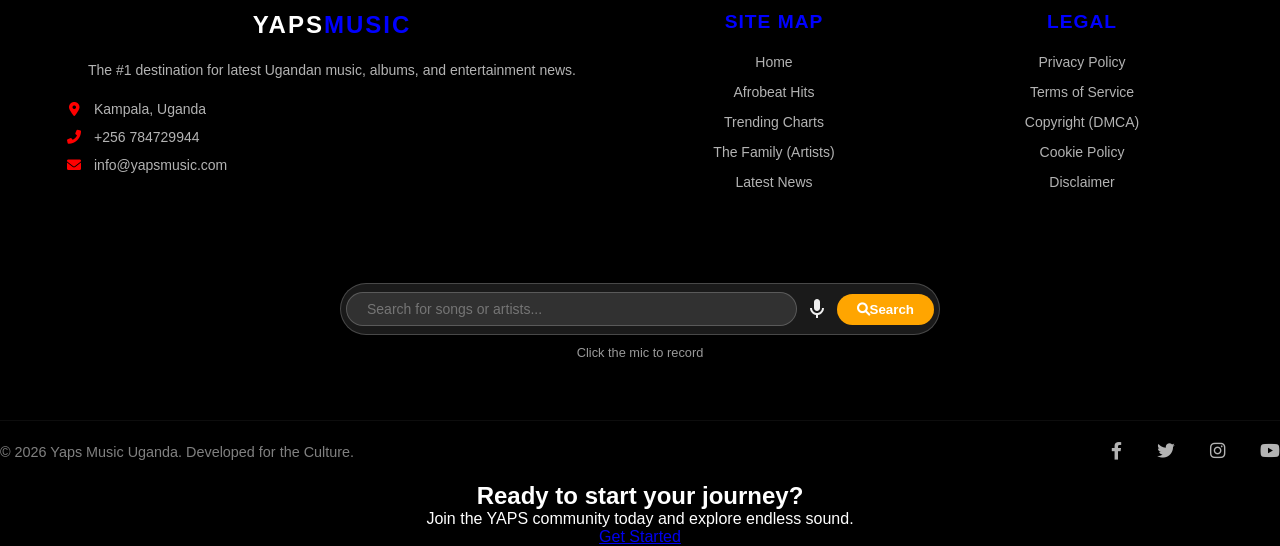
==== commit 275eb396: "Update print statement from 'Hello' to 'Goodbye'" ====
--- a/about us.html
+++ b/about us.html
@@ -1,8 +1,8 @@
 <!DOCTYPE html>
 <html lang="en">
     <meta charset="UTF-8">
+    <head>
     <meta name="viewport" content="width=device-width, initial-scale=1.0">
-   <head>
     <title>About Us | YAPS Music</title>
     <link rel="stylesheet" href="https://cdnjs.cloudflare.com/ajax/libs/font-awesome/6.0.0/css/all.min.css">
     <link rel="stylesheet" href="about.css">
@@ -169,32 +169,7 @@
 
   </style>
 </head>
-<body>  <!-- FOX STYLE -->  <section class="fox-scene">
-    <div class="searchlight light1"></div>
-    <div class="searchlight light2"></div><div class="logo-box">
-  <div class="logo-text small">YOUR</div>
-  <div class="logo-text">MOVIE</div>
-  <div class="logo-text small">STUDIO</div>
-</div>
-
-  </section>  <!-- UNIVERSAL FIXED -->  <section class="universal-scene"><div class="space" id="space"></div>
-
-<div class="planet-wrapper">
-  <div class="planet"></div>
-
-  <div class="orbit" id="orbit"></div>
-</div>
-
-<div class="universal-text">UNIVERSE</div>
-
-  
-
-
-    
-
-<body>
-
-
+<body>  
     <header class="yaps-header">
         <!-- Row 1: Trending Horizontal Scroll -->
         <div class="row-trending">
